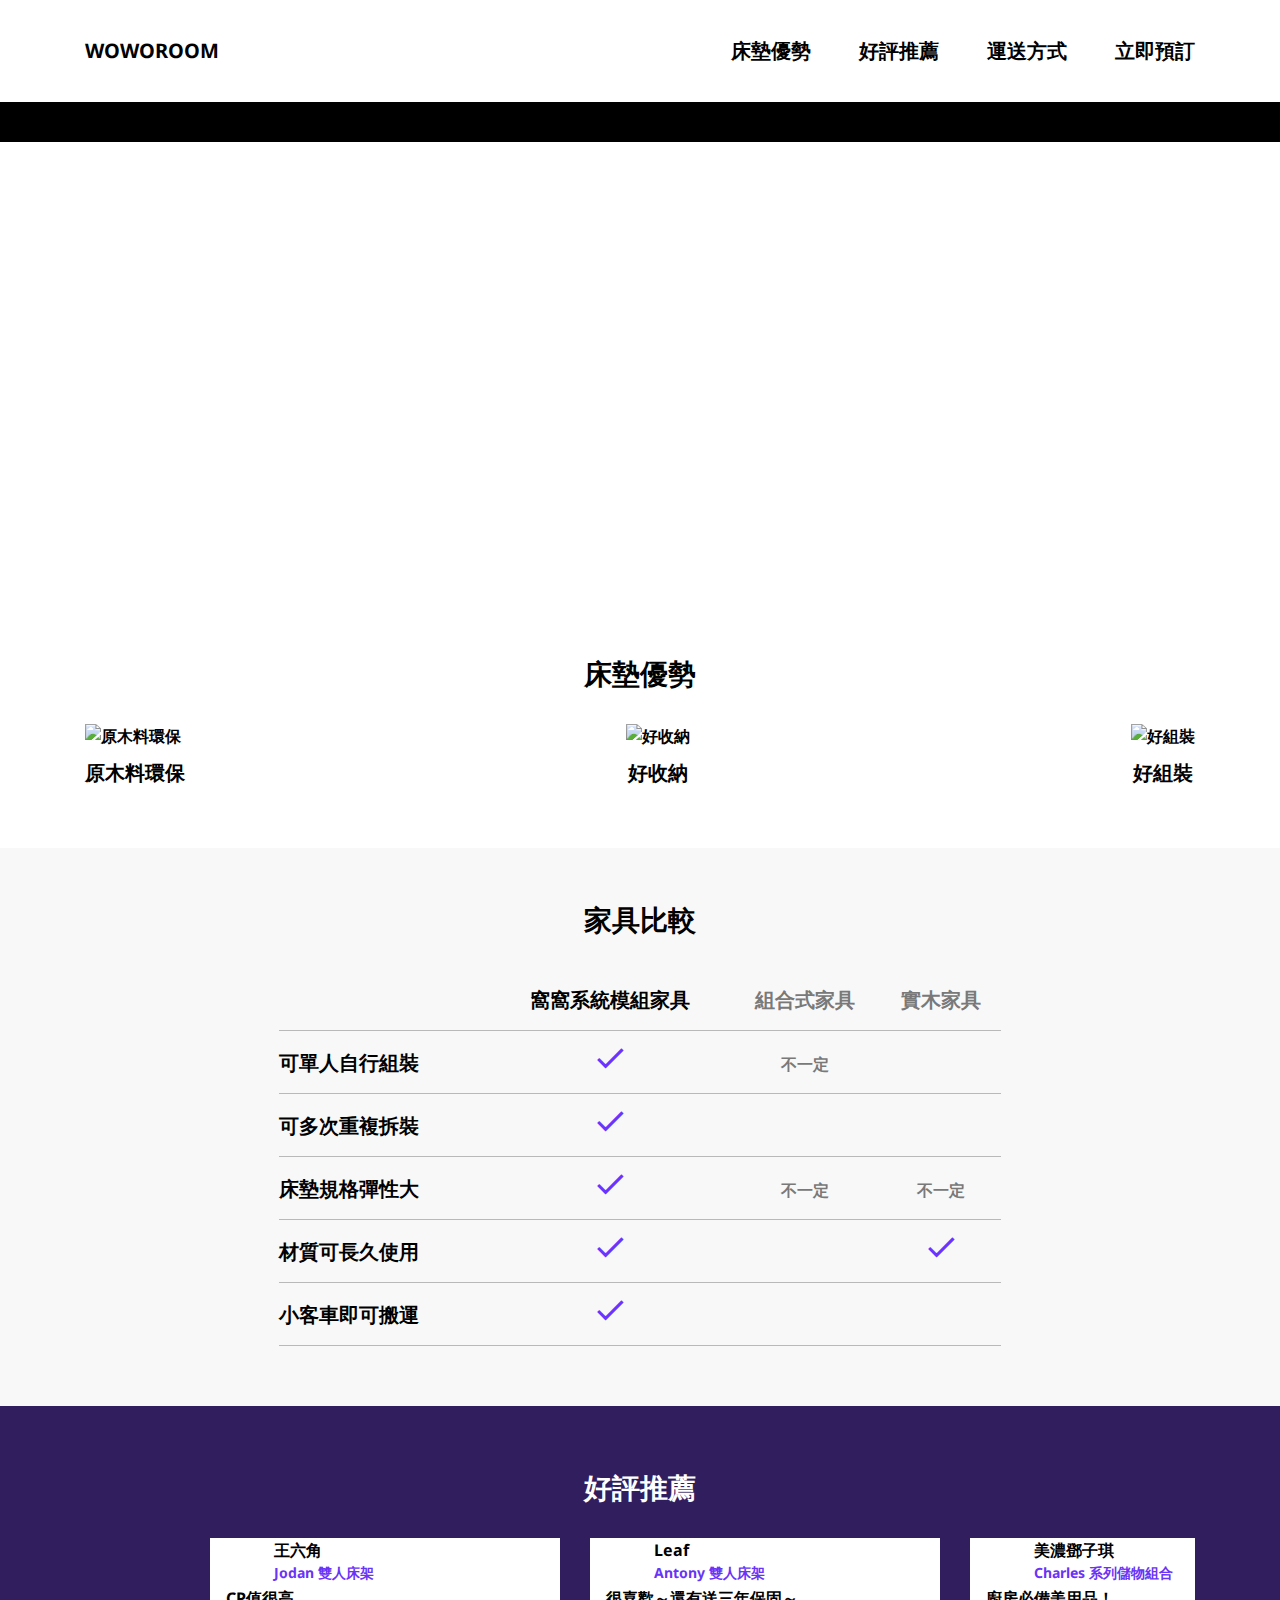
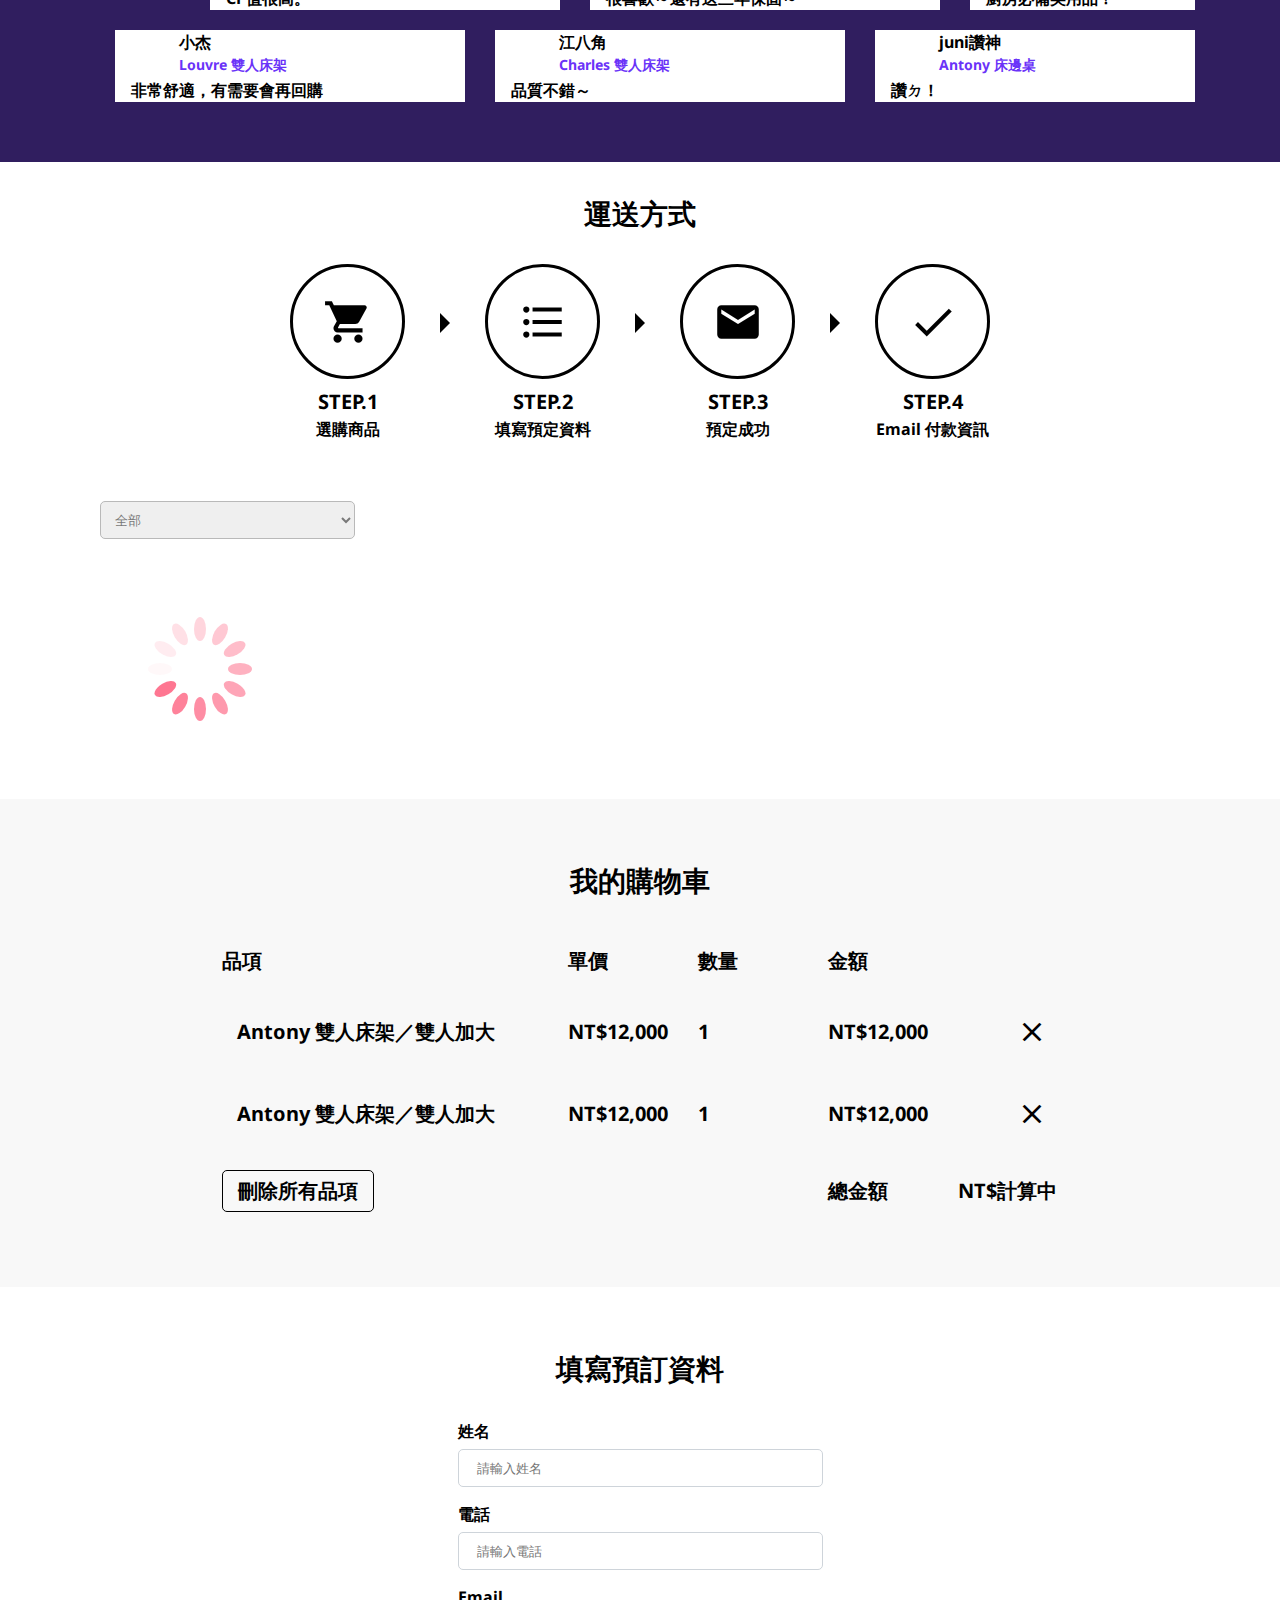
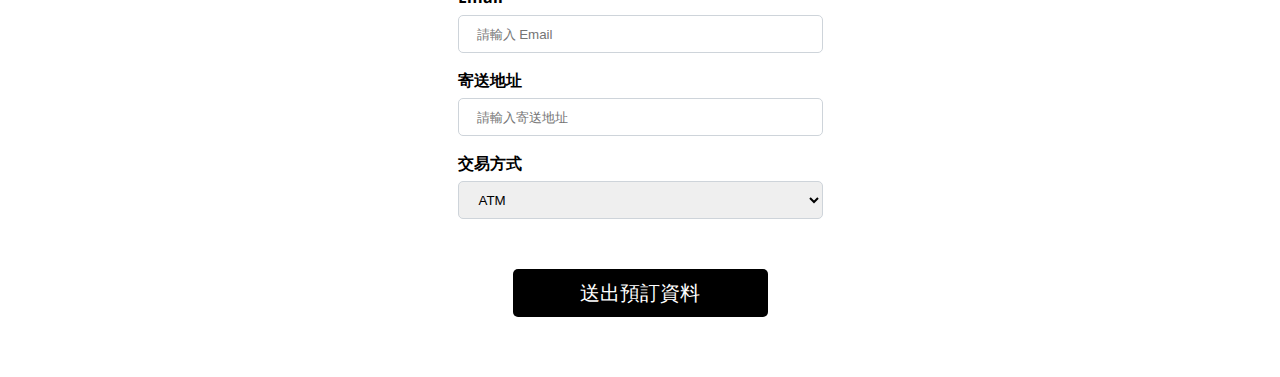
==== index.html @ a4117cd2 "first upload" ====
<!DOCTYPE html>
<html lang="en">
<head>
  <meta charset="UTF-8">
  <meta http-equiv="X-UA-Compatible" content="IE=edge">
  <meta name="viewport" content="width=device-width, initial-scale=1.0">
  <title>Document</title>
  <link rel="preconnect" href="https://fonts.gstatic.com">
  <link href="https://fonts.googleapis.com/css2?family=Noto+Sans&display=swap" rel="stylesheet">
  <link rel="stylesheet" href="https://fonts.googleapis.com/icon?family=Material+Icons">
  <link rel="stylesheet" href="css/all.css">
</head>
<body>
  <nav class="topBar">
    <div class="wrap">
      <h1><a href="#" class="logo">WOWOROOM</a></h1>
      <span class="material-icons menuToggle">
        menu
      </span>
      <ul class="topBar-menu">
        <li><a href="#bedAdvantage">床墊優勢</a></li>
        <li><a href="#recommendation">好評推薦</a></li>
        <li><a href="#transport">運送方式</a></li>
        <li><a href="#orderInfo">立即預訂</a></li>
      </ul>
    </div>
  </nav>
  <section class="wrap" id="bedAdvantage">
    <div class="banner">
      <h2 class="banner-text">窩窩家居<br>跟您一起品味生活</h2>
    </div>
    <h3 class="section-title">床墊優勢</h3>
    <ul class="bedAdvantage">
      <li>
        <img class="bedAdvantage-img" src="https://i.imgur.com/tR426y5.png" alt="原木料環保">
        <p class="bedAdvantage-text">原木料環保</p>
      </li>
      <li>
        <img class="bedAdvantage-img" src="https://i.imgur.com/Fd2MiBb.png" alt="好收納">
        <p class="bedAdvantage-text">好收納</p>
      </li>
      <li>
        <img class="bedAdvantage-img"
          src="https://github.com/hexschool/js-training/blob/main/%E7%AC%AC%E4%B9%9D%E9%80%B1%E4%B8%BB%E7%B7%9A%E4%BB%BB%E5%8B%99%E5%9C%96%E5%BA%AB/5n1uTFh.png?raw=true"
          alt="好組裝">
        <p class="bedAdvantage-text">好組裝</p>
      </li>
    </ul>
  </section>
  <section class="furniture-compare">
    <div class="wrap">
      <h3 class="section-title">家具比較</h3>
      <div class="overflowWrap">
        <table class="compare-table">
          <thead>
            <tr>
              <th></th>
              <th>窩窩系統模組家具</th>
              <th class="text-muted">組合式家具</th>
              <th class="text-muted">實木家具</th>
            </tr>
          </thead>
          <tr>
            <td>可單人自行組裝</td>
            <td><span class="material-icons">done</span></td>
            <td class="text-muted">不一定</td>
            <td></td>
          </tr>
          <tr>
            <td>可多次重複拆裝</td>
            <td><span class="material-icons">done</span></td>
            <td></td>
            <td></td>
          </tr>
          <tr>
            <td>床墊規格彈性大</td>
            <td><span class="material-icons">done</span></td>
            <td class="text-muted">不一定</td>
            <td class="text-muted">不一定</td>
          </tr>
          <tr>
            <td>材質可長久使用</td>
            <td><span class="material-icons">done</span></td>
            <td></td>
            <td><span class="material-icons">done</span></td>
          </tr>
          <tr>
            <td>小客車即可搬運</td>
            <td><span class="material-icons">done</span></td>
            <td></td>
            <td></td>
          </tr>
        </table>
      </div>
    </div>
  </section>
  <section class="recommendation" id="recommendation">
    <div class="wrap">
      <h3 class="section-title">好評推薦</h3>
      <div class="recommendation-wall">
        <ul class="gallery-top">
          <li class="recommendation-card">
            <img src="https://i.imgur.com/cXcOLhu.png" alt="">
            <div class="recommend-content">
              <div class="recommend-img">
                <img src="https://i.imgur.com/I9L7WOr.png" alt="">
                <div>
                  <p>王六角</p>
                  <p class="recommend-text">Jodan 雙人床架</p>
                </div>
              </div>
              <p>CP值很高。</p>
            </div>
          </li>
          <li class="recommendation-card">
            <img src="https://i.imgur.com/BefHmH2.png" alt="">
            <div class="recommend-content">
              <div class="recommend-img">
                <img src="https://i.imgur.com/CUFGfay.png" alt="">
                <div>
                  <p>Leaf</p>
                  <p class="recommend-text">Antony 雙人床架</p>
                </div>
              </div>
              <p>很喜歡～還有送三年保固～</p>
            </div>
          </li>
          <li class="recommendation-card">
            <img
              src="https://github.com/hexschool/js-training/blob/main/%E7%AC%AC%E4%B9%9D%E9%80%B1%E4%B8%BB%E7%B7%9A%E4%BB%BB%E5%8B%99%E5%9C%96%E5%BA%AB/3IATkJG.png?raw=true"
              alt="">
            <div class="recommend-content">
              <div class="recommend-img">
                <img src="https://i.imgur.com/8WwZsLS.png" alt="">
                <div>
                  <p>美濃鄧子琪</p>
                  <p class="recommend-text">Charles 系列儲物組合</p>
                </div>
              </div>
              <p>廚房必備美用品！</p>
            </div>
          </li>
          <li class="recommendation-card">
            <img src="https://i.imgur.com/HvT3zlU.png" alt="">
            <div class="recommend-content">
              <div class="recommend-img">
                <img src="https://i.imgur.com/NycuPVy.png" alt="">
                <div>
                  <p>isRaynotArray</p>
                  <p class="recommend-text">Antony 雙人床架</p>
                </div>
              </div>
              <p>物超所值!</p>
            </div>
          </li>
          <li class="recommendation-card">
            <img src="https://i.imgur.com/Ed7bxLr.png" alt="">
            <div class="recommend-content">
              <div class="recommend-img">
                <img src="https://i.imgur.com/zdFOQIv.png" alt="">
                <div>
                  <p>程鮭魚</p>
                  <p class="recommend-text">Louvre 雙人床架</p>
                </div>
              </div>
              <p>租屋用剛剛好</p>
            </div>
          </li>
        </ul>
        <ul class="gallery-bottom">
          <li class="recommendation-card">
            <img src="https://i.imgur.com/BefHmH2.png" alt="">
            <div class="recommend-content">
              <div class="recommend-img">
                <img src="https://i.imgur.com/W7fyzp2.png" alt="">
                <div>
                  <p>小杰</p>
                  <p class="recommend-text">Louvre 雙人床架</p>
                </div>
              </div>
              <p>非常舒適，有需要會再回購</p>
            </div>
          </li>
          <li class="recommendation-card">
            <img src="https://i.imgur.com/mjA01Tk.png" alt="">
            <div class="recommend-content">
              <div class="recommend-img">
                <img
                  src="https://github.com/hexschool/js-training/blob/main/%E7%AC%AC%E4%B9%9D%E9%80%B1%E4%B8%BB%E7%B7%9A%E4%BB%BB%E5%8B%99%E5%9C%96%E5%BA%AB/8O1cOnG.png?raw=true"
                  alt="">
                <div>
                  <p>江八角</p>
                  <p class="recommend-text">Charles 雙人床架</p>
                </div>
              </div>
              <p>品質不錯～</p>
            </div>
          </li>
          <li class="recommendation-card">
            <img src="https://i.imgur.com/npA3DgP.png" alt="">
            <div class="recommend-content">
              <div class="recommend-img">
                <img src="https://i.imgur.com/C0NDvSA.png" alt="">
                <div>
                  <p>juni讚神</p>
                  <p class="recommend-text">Antony 床邊桌</p>
                </div>
              </div>
              <p>讚ㄉ！</p>
            </div>
          </li>
          <li class="recommendation-card">
            <img src="https://i.imgur.com/Ed7bxLr.png" alt="">
            <div class="recommend-content">
              <div class="recommend-img">
                <img src="https://i.imgur.com/hUsTZDm.png" alt="">
                <div>
                  <p>久安說安安</p>
                  <p class="recommend-text">Antony 單人床架</p>
                </div>
              </div>
              <p>一個躺剛剛好。</p>
            </div>
          </li>
          <li class="recommendation-card">
            <img src="https://i.imgur.com/mjA01Tk.png" alt="">
            <div class="recommend-content">
              <div class="recommend-img">
                <img
                  src="https://github.com/hexschool/js-training/blob/main/%E7%AC%AC%E4%B9%9D%E9%80%B1%E4%B8%BB%E7%B7%9A%E4%BB%BB%E5%8B%99%E5%9C%96%E5%BA%AB/3ako6QX.png?raw=true"
                  alt="">
                <div>
                  <p>PeiQun</p>
                  <p class="recommend-text">Antony 雙人床架</p>
                </div>
              </div>
              <p>睡起來很舒適</p>
            </div>
          </li>
        </ul>
      </div>
    </div>
  </section>
  <section class="transport" id="transport">
    <h3 class="section-title">運送方式</h3>
    <ul class="transport-intro">
      <li class="transport-card">
        <div class="cardImg">
          <span class="material-icons">
            shopping_cart
          </span>
        </div>
        <h4>STEP.1</h4>
        <p>選購商品</p>
      </li>
      <li class="transport-card">
        <div class="cardImg">
          <span class="material-icons">
            format_list_bulleted
          </span>
        </div>
        <h4>STEP.2</h4>
        <p>填寫預定資料</p>
      </li>
      <li class="transport-card">
        <div class="cardImg">
          <span class="material-icons">
            local_post_office
          </span>
        </div>
        <h4>STEP.3</h4>
        <p>預定成功</p>
      </li>
      <li class="transport-card">
        <div class="cardImg">
          <span class="material-icons">
            done
          </span>
        </div>
        <h4>STEP.4</h4>
        <p>Email 付款資訊</p>
      </li>
    </ul>
  </section>
  <section class="wrap productDisplay">
    <select name="" class="productSelect">
      <option value="全部" selected>全部</option>
      <option value="床架">床架</option>
      <option value="收納">收納</option>
      <option value="窗簾">窗簾</option>
    </select>
    <ul class="productWrap">
      <li><svg xmlns="http://www.w3.org/2000/svg" xmlns:xlink="http://www.w3.org/1999/xlink"
        style="margin:auto;background:#fff;display:block;" width="200px" height="200px" viewBox="0 0 100 100"
        preserveAspectRatio="xMidYMid">
        <g transform="rotate(0 50 50)">
          <rect x="47" y="24" rx="3" ry="6" width="6" height="12" fill="#fe718d">
            <animate attributeName="opacity" values="1;0" keyTimes="0;1" dur="1s" begin="-0.9166666666666666s"
              repeatCount="indefinite"></animate>
          </rect>
        </g>
        <g transform="rotate(30 50 50)">
          <rect x="47" y="24" rx="3" ry="6" width="6" height="12" fill="#fe718d">
            <animate attributeName="opacity" values="1;0" keyTimes="0;1" dur="1s" begin="-0.8333333333333334s"
              repeatCount="indefinite"></animate>
          </rect>
        </g>
        <g transform="rotate(60 50 50)">
          <rect x="47" y="24" rx="3" ry="6" width="6" height="12" fill="#fe718d">
            <animate attributeName="opacity" values="1;0" keyTimes="0;1" dur="1s" begin="-0.75s" repeatCount="indefinite">
            </animate>
          </rect>
        </g>
        <g transform="rotate(90 50 50)">
          <rect x="47" y="24" rx="3" ry="6" width="6" height="12" fill="#fe718d">
            <animate attributeName="opacity" values="1;0" keyTimes="0;1" dur="1s" begin="-0.6666666666666666s"
              repeatCount="indefinite"></animate>
          </rect>
        </g>
        <g transform="rotate(120 50 50)">
          <rect x="47" y="24" rx="3" ry="6" width="6" height="12" fill="#fe718d">
            <animate attributeName="opacity" values="1;0" keyTimes="0;1" dur="1s" begin="-0.5833333333333334s"
              repeatCount="indefinite"></animate>
          </rect>
        </g>
        <g transform="rotate(150 50 50)">
          <rect x="47" y="24" rx="3" ry="6" width="6" height="12" fill="#fe718d">
            <animate attributeName="opacity" values="1;0" keyTimes="0;1" dur="1s" begin="-0.5s" repeatCount="indefinite">
            </animate>
          </rect>
        </g>
        <g transform="rotate(180 50 50)">
          <rect x="47" y="24" rx="3" ry="6" width="6" height="12" fill="#fe718d">
            <animate attributeName="opacity" values="1;0" keyTimes="0;1" dur="1s" begin="-0.4166666666666667s"
              repeatCount="indefinite"></animate>
          </rect>
        </g>
        <g transform="rotate(210 50 50)">
          <rect x="47" y="24" rx="3" ry="6" width="6" height="12" fill="#fe718d">
            <animate attributeName="opacity" values="1;0" keyTimes="0;1" dur="1s" begin="-0.3333333333333333s"
              repeatCount="indefinite"></animate>
          </rect>
        </g>
        <g transform="rotate(240 50 50)">
          <rect x="47" y="24" rx="3" ry="6" width="6" height="12" fill="#fe718d">
            <animate attributeName="opacity" values="1;0" keyTimes="0;1" dur="1s" begin="-0.25s" repeatCount="indefinite">
            </animate>
          </rect>
        </g>
        <g transform="rotate(270 50 50)">
          <rect x="47" y="24" rx="3" ry="6" width="6" height="12" fill="#fe718d">
            <animate attributeName="opacity" values="1;0" keyTimes="0;1" dur="1s" begin="-0.16666666666666666s"
              repeatCount="indefinite"></animate>
          </rect>
        </g>
        <g transform="rotate(300 50 50)">
          <rect x="47" y="24" rx="3" ry="6" width="6" height="12" fill="#fe718d">
            <animate attributeName="opacity" values="1;0" keyTimes="0;1" dur="1s" begin="-0.08333333333333333s"
              repeatCount="indefinite"></animate>
          </rect>
        </g>
        <g transform="rotate(330 50 50)">
          <rect x="47" y="24" rx="3" ry="6" width="6" height="12" fill="#fe718d">
            <animate attributeName="opacity" values="1;0" keyTimes="0;1" dur="1s" begin="0s" repeatCount="indefinite">
            </animate>
          </rect>
        </g>
      </svg></li>
    </ul>
  </section>
  <section class="shoppingCart">
    <h3 class="section-title">我的購物車</h3>
    <div class="overflowWrap">
      <table class="shoppingCart-table">
        <thead>
          <tr>
            <th width="40%">品項</th>
            <th width="15%">單價</th>
            <th width="15%">數量</th>
            <th width="15%">金額</th>
            <th width="15%"></th>
          </tr>
        </thead>
        <tbody class="shoppingCart-tableList">
          <tr>
            <td>
              <div class="cardItem-title">
                <img src="https://i.imgur.com/HvT3zlU.png" alt="">
                <p>Antony 雙人床架／雙人加大</p>
              </div>
            </td>
            <td>NT$12,000</td>
            <td>1</td>
            <td>NT$12,000</td>
            <td class="discardBtn">
              <a href="#" class="material-icons">
                clear
              </a>
            </td>
          </tr>
          <tr>
            <td>
              <div class="cardItem-title">
                <img src="https://i.imgur.com/HvT3zlU.png" alt="">
                <p>Antony 雙人床架／雙人加大</p>
              </div>
            </td>
            <td>NT$12,000</td>
            <td>1</td>
            <td>NT$12,000</td>
            <td class="discardBtn">
              <a href="#" class="material-icons">
                clear
              </a>
            </td>
          </tr>
        </tbody>
        <tfoot>
          <tr>
            <td>
              <a href="#" class="discardAllBtn">刪除所有品項</a>
            </td>
            <td></td>
            <td></td>
            <td>
              <p>總金額</p>
            </td>
            <td>NT$<span class="js-total">計算中</span></td>
          </tr>
        </tfoot>
       
      </table>
    </div>
  </section>
  <section class="orderInfo wrap" id="orderInfo">
    <h3 class="section-title">填寫預訂資料</h3>
    <form action="" class="orderInfo-form">
      <div class="orderInfo-formGroup">
        <label for="customerName" class="orderInfo-label">姓名</label>
        <div class="orderInfo-inputWrap">
          <input type="text" class="orderInfo-input" id="customerName" placeholder="請輸入姓名" name="姓名">
          <p class="orderInfo-message" style="display:none" data-message="姓名">必填</p>
        </div>
      </div>
      <div class="orderInfo-formGroup">
        <label for="customerPhone" class="orderInfo-label">電話</label>
        <div class="orderInfo-inputWrap">
          <input type="tel" class="orderInfo-input" id="customerPhone" placeholder="請輸入電話" name="電話">
          <p class="orderInfo-message" style="display:none"  data-message="電話">必填</p>
        </div>
      </div>
      <div class="orderInfo-formGroup">
        <label for="customerEmail" class="orderInfo-label">Email</label>
        <div class="orderInfo-inputWrap">
          <input type="email" class="orderInfo-input" id="customerEmail" placeholder="請輸入 Email" name="Email">
          <p class="orderInfo-message"   data-message="Email"></p>
        </div>
      </div>
      <div class="orderInfo-formGroup">
        <label for="customerAddress" class="orderInfo-label">寄送地址</label>
        <div class="orderInfo-inputWrap">
          <input type="text" class="orderInfo-input" id="customerAddress" placeholder="請輸入寄送地址" name="寄送地址">
          <p class="orderInfo-message" style="display:none"  data-message="寄送地址">必填</p>
        </div>
      </div>
      <div class="orderInfo-formGroup">
        <label for="tradeWay" class="orderInfo-label">交易方式</label>
        <div class="orderInfo-inputWrap">
          <select id="tradeWay" class="orderInfo-input" name="交易方式">
            <option value="ATM" selected>ATM</option>
            <option value="信用卡">信用卡</option>
            <option value="超商付款">超商付款</option>
          </select>
        </div>
      </div>
      <input type="submit" value="送出預訂資料" class="orderInfo-btn">
    </form>
  </section>
  <script src="//cdnjs.cloudflare.com/ajax/libs/validate.js/0.13.1/validate.min.js"></script>
  <script src="https://cdn.jsdelivr.net/npm/axios/dist/axios.min.js"></script>
  <script src="js/index-animation.js"></script>
  <script src="js/config.js"></script>
  <script src="js/all.js"></script>
</body>
</html>
---- css/all.css ----
/* http://meyerweb.com/eric/tools/css/reset/ 
   v2.0 | 20110126
   License: none (public domain)
*/
html, body, div, span, applet, object, iframe,
h1, h2, h3, h4, h5, h6, p, blockquote, pre,
a, abbr, acronym, address, big, cite, code,
del, dfn, em, img, ins, kbd, q, s, samp,
small, strike, strong, sub, sup, tt, var,
b, u, i, center,
dl, dt, dd, ol, ul, li,
fieldset, form, label, legend,
table, caption, tbody, tfoot, thead, tr, th, td,
article, aside, canvas, details, embed,
figure, figcaption, footer, header, hgroup,
menu, nav, output, ruby, section, summary,
time, mark, audio, video {
  margin: 0;
  padding: 0;
  border: 0;
  font-size: 100%;
  font: inherit;
  vertical-align: baseline;
}

/* HTML5 display-role reset for older browsers */
article, aside, details, figcaption, figure,
footer, header, hgroup, menu, nav, section {
  display: block;
}

body {
  line-height: 1;
}

ol, ul {
  list-style: none;
}

blockquote, q {
  quotes: none;
}

blockquote:before, blockquote:after,
q:before, q:after {
  content: '';
  content: none;
}

table {
  border-collapse: collapse;
  border-spacing: 0;
}

*, *::after, *::before {
  -webkit-box-sizing: border-box;
          box-sizing: border-box;
  -webkit-transition: all .2s;
  transition: all .2s;
}

html, body {
  line-height: 1.5;
}

img {
  max-width: 100%;
  display: block;
}

body {
  font-family: 'Noto Sans', sans-serif;
  font-weight: bold;
}

.wrap {
  max-width: 1110px;
  margin: 0 auto;
}

.topBar {
  border-bottom: 40px solid #000000;
  margin-bottom: 30px;
}

.topBar .wrap {
  display: -webkit-box;
  display: -ms-flexbox;
  display: flex;
  position: relative;
  -webkit-box-pack: justify;
      -ms-flex-pack: justify;
          justify-content: space-between;
  -webkit-box-align: center;
      -ms-flex-align: center;
          align-items: center;
  -ms-flex-wrap: wrap;
      flex-wrap: wrap;
}

@media (max-width: 1110px) {
  .topBar .wrap {
    padding: 0 15px;
  }
}

.topBar a {
  display: block;
  text-decoration: none;
  color: #000000;
  font-size: 1.25rem;
}

.topBar a:hover {
  color: #6A33F8;
  -webkit-transform: scale(1.05);
          transform: scale(1.05);
}

.topBar-menu {
  display: -webkit-box;
  display: -ms-flexbox;
  display: flex;
  -ms-flex-wrap: wrap;
      flex-wrap: wrap;
  background-color: #FFFFFF;
}

.topBar-menu.openMenu {
  max-height: 300px;
}

.topBar-menu a {
  padding: 36px 24px;
  background-color: #FFFFFF;
}

.topBar-menu a:hover {
  -webkit-transform: scale(1);
          transform: scale(1);
}

.topBar-menu li:last-child a {
  padding-right: 0;
}

@media (max-width: 767px) {
  .topBar-menu {
    position: absolute;
    top: 61px;
    left: 0;
    right: 0;
    width: 100%;
    z-index: 10;
    max-height: 0;
    overflow: hidden;
    -webkit-transition: all .2s;
    transition: all .2s;
  }
  .topBar-menu li {
    width: 100%;
  }
  .topBar-menu a {
    text-align: center;
    padding: 15px;
    font-size: 1rem;
  }
  .topBar-menu a:hover {
    background-color: #6A33F8;
    color: #FFFFFF;
  }
  .topBar-menu li:last-child a {
    padding: 15px;
  }
}

.menuToggle {
  display: none;
  cursor: pointer;
}

.menuToggle:hover {
  color: #6A33FF;
}

@media (max-width: 767px) {
  .menuToggle {
    display: block;
    font-size: 2rem;
    padding: 15px;
  }
}

.logo {
  padding: 36px 0;
  font-size: 1.5rem;
}

@media (max-width: 767px) {
  .logo {
    padding: 15px;
  }
}

.banner {
  position: relative;
  background-image: url("https://github.com/hexschool/js-training/blob/main/%E7%AC%AC%E4%B9%9D%E9%80%B1%E4%B8%BB%E7%B7%9A%E4%BB%BB%E5%8B%99%E5%9C%96%E5%BA%AB/3ewLAKn.png?raw=true");
  background-position: center center;
  background-repeat: no-repeat;
  background-size: cover;
  min-height: 420px;
  margin-bottom: 60px;
}

.banner-text {
  position: absolute;
  color: #FFFFFF;
  font-size: 2rem;
  left: 50px;
  bottom: 50px;
  font-weight: normal;
}

.section-title {
  text-align: center;
  font-size: 1.75rem;
  margin-bottom: 30px;
}

.bedAdvantage {
  display: -webkit-box;
  display: -ms-flexbox;
  display: flex;
  -webkit-box-pack: justify;
      -ms-flex-pack: justify;
          justify-content: space-between;
  margin-bottom: 60px;
}

.bedAdvantage-img {
  max-height: 140px;
  -o-object-fit: cover;
     object-fit: cover;
  margin-bottom: 10px;
}

.bedAdvantage-text {
  text-align: center;
  font-size: 1.25rem;
}

.furniture-compare {
  background-color: #F8F8F8;
  padding: 50px 0 60px 0;
}

@media (max-width: 767px) {
  .furniture-compare {
    padding: 50px 15px 60px;
  }
}

@media (max-width: 767px) {
  .overflowWrap {
    overflow-x: scroll;
  }
}

.compare-table {
  width: 65%;
  margin: 0 auto;
}

.compare-table th, .compare-table td {
  text-align: center;
  padding: 15px 0;
}

.compare-table th {
  font-size: 1.25rem;
}

.compare-table tr {
  border-bottom: 1px solid #B9B9B9;
}

.compare-table tr td:first-child {
  text-align: left;
  font-size: 1.25rem;
}

.compare-table .material-icons {
  color: #6A33FF;
  -webkit-transform: scale(1.5);
          transform: scale(1.5);
}

@media (max-width: 767px) {
  .compare-table {
    width: 500px;
  }
  .compare-table th, .compare-table td {
    padding: 10px 0;
  }
  .compare-table th {
    font-size: 1rem;
  }
  .compare-table tr td:first-child {
    font-size: 1rem;
  }
}

.text-muted {
  color: #797979;
}

.recommendation {
  background-color: #301E5F;
  padding: 60px 0;
}

.recommendation h3 {
  color: #FFFFFF;
}

@media (max-width: 767px) {
  .recommendation {
    padding: 60px 15px;
  }
}

.recommendation-wall {
  overflow-x: scroll;
  -ms-overflow-style: none;
  /* IE and Edge */
  scrollbar-width: none;
  /* Firefox */
}

.recommendation-wall::-webkit-scrollbar {
  display: none;
}

.gallery-top, .gallery-bottom {
  display: -webkit-box;
  display: -ms-flexbox;
  display: flex;
}

.gallery-top {
  margin-left: 95px;
  margin-bottom: 20px;
}

.recommendation-card {
  display: -webkit-box;
  display: -ms-flexbox;
  display: flex;
  margin-left: 30px;
  min-width: 350px;
  background-color: #FFFFFF;
}

.recommendation-card img {
  user-select: none;
  -moz-user-select: none;
  -webkit-user-drag: none;
  -webkit-user-select: none;
  -ms-user-select: none;
}

.recommend-content {
  padding-left: 16px;
  display: -webkit-box;
  display: -ms-flexbox;
  display: flex;
  -webkit-box-orient: vertical;
  -webkit-box-direction: normal;
      -ms-flex-direction: column;
          flex-direction: column;
  -webkit-box-pack: center;
      -ms-flex-pack: center;
          justify-content: center;
}

.recommend-img {
  display: -webkit-box;
  display: -ms-flexbox;
  display: flex;
  -webkit-box-align: center;
      -ms-flex-align: center;
          align-items: center;
  margin-bottom: 3px;
}

.recommend-img img {
  width: 40px;
  border-radius: 50%;
  margin-right: 8px;
}

.recommend-text {
  font-size: 0.875rem;
  color: #6A33F8;
}

.transport {
  padding: 30px 0;
}

@media (max-width: 767px) {
  .transport li {
    margin-bottom: 20px;
  }
}

.transport-intro {
  display: -webkit-box;
  display: -ms-flexbox;
  display: flex;
  -webkit-box-align: center;
      -ms-flex-align: center;
          align-items: center;
  -webkit-box-pack: justify;
      -ms-flex-pack: justify;
          justify-content: space-between;
  max-width: 700px;
  margin: 0 auto;
}

@media (max-width: 767px) {
  .transport-intro {
    -webkit-box-orient: vertical;
    -webkit-box-direction: normal;
        -ms-flex-direction: column;
            flex-direction: column;
  }
}

.transport-intro li:nth-child(1), .transport-intro li:nth-child(2), .transport-intro li:nth-child(3) {
  position: relative;
}

.transport-intro li:nth-child(1)::after, .transport-intro li:nth-child(2)::after, .transport-intro li:nth-child(3)::after {
  content: "";
  position: absolute;
  top: 49px;
  right: -55px;
  border: 10px solid #000000;
  border-top: 10px solid transparent;
  border-right: 10px solid transparent;
  border-bottom: 10px solid transparent;
}

@media (max-width: 767px) {
  .transport-intro li:nth-child(1)::after, .transport-intro li:nth-child(2)::after, .transport-intro li:nth-child(3)::after {
    position: static;
    margin-top: 25px;
    border: 10px solid #000000;
    border-left: 10px solid transparent;
    border-right: 10px solid transparent;
    border-bottom: 10px solid transparent;
  }
}

.transport-card {
  display: -webkit-box;
  display: -ms-flexbox;
  display: flex;
  -webkit-box-pack: center;
      -ms-flex-pack: center;
          justify-content: center;
  -webkit-box-align: center;
      -ms-flex-align: center;
          align-items: center;
  -webkit-box-orient: vertical;
  -webkit-box-direction: normal;
      -ms-flex-direction: column;
          flex-direction: column;
}

.transport-card .cardImg {
  width: 115px;
  height: 115px;
  border: 3px solid #000000;
  border-radius: 50%;
  display: -webkit-box;
  display: -ms-flexbox;
  display: flex;
  -webkit-box-pack: center;
      -ms-flex-pack: center;
          justify-content: center;
  -webkit-box-align: center;
      -ms-flex-align: center;
          align-items: center;
  margin-bottom: 8px;
}

.transport-card .material-icons {
  font-size: 50px;
}

.transport-card h4 {
  font-size: 1.25rem;
  font-weight: bold;
}

@media (max-width: 767px) {
  .transport-card .cardImg {
    width: 150px;
    height: 150px;
  }
}

.productDisplay {
  padding: 30px 15px;
}

.productSelect {
  border: 1px solid #B9B9B9;
  color: #797979;
  min-height: 38px;
  min-width: 255px;
  border-radius: 5px;
  text-indent: 10px;
  margin-bottom: 30px;
}

.productWrap {
  display: -webkit-box;
  display: -ms-flexbox;
  display: flex;
  -ms-flex-wrap: wrap;
      flex-wrap: wrap;
}

.productCard {
  position: relative;
  margin-right: 2%;
  width: 23%;
  margin-bottom: 30px;
}

.productCard img {
  min-height: 300px;
  width: 100%;
  -o-object-fit: cover;
     object-fit: cover;
}

.productCard a {
  display: block;
  background-color: #000000;
  color: #ffffff;
  padding: 10px 0;
  text-align: center;
  border: none;
  margin-bottom: 8px;
  text-decoration: none;
}

.productCard a:hover {
  background-color: #301E5F;
}

.productCard a, .productCard h3 {
  font-size: 1.25rem;
}

@media (max-width: 900px) {
  .productCard {
    width: 48%;
  }
}

@media (max-width: 540px) {
  .productCard {
    width: 100%;
  }
}

.productType {
  position: absolute;
  top: 13px;
  right: -5px;
  background-color: #000000;
  color: #ffffff;
  padding: 8px 24px;
}

.originPrice {
  font-size: 1.25rem;
}

.nowPrice {
  font-size: 1.75rem;
}

.shoppingCart {
  background-color: #F8F8F8;
  padding: 60px 0;
}

.shoppingCart-table {
  margin: 0 auto;
  border-collapse: collapse;
  font-size: 1.25rem;
}

.shoppingCart-table th, .shoppingCart-table td {
  padding: 15px;
  vertical-align: middle;
}

.shoppingCart-table th {
  text-align: left;
}

.shoppingCart-table tr {
  border-bottom: 1px solid #B9B9B9;
}

.shoppingCart-table tr:first-child, .shoppingCart-table tr:last-child {
  border-bottom: 0;
}

@media (max-width: 767px) {
  .shoppingCart-table {
    width: 700px;
  }
}

.cardItem-title {
  display: -webkit-box;
  display: -ms-flexbox;
  display: flex;
  -webkit-box-align: center;
      -ms-flex-align: center;
          align-items: center;
}

.cardItem-title img {
  margin-right: 15px;
  max-width: 80px;
}

.discardBtn {
  text-align: right;
}

.discardBtn a {
  text-decoration: none;
  display: inline-block;
  padding: 10px;
  font-size: 2rem;
  color: #000000;
}

.discardBtn a:hover {
  color: #6A33F8;
  -webkit-transform: scale(1.3);
          transform: scale(1.3);
}

.discardAllBtn {
  display: inline-block;
  text-decoration: none;
  padding: 5px 15px;
  color: #000000;
  border: 1.3px solid #000000;
  border-radius: 5px;
  font-size: 1.25rem;
}

.discardAllBtn:hover {
  background-color: #000000;
  color: #FFFFFF;
}

.orderInfo {
  padding: 60px 0;
}

.orderInfo-form {
  padding: 0 15px;
}

.orderInfo-formGroup {
  max-width: 365px;
  margin: 0 auto 15px;
}

.orderInfo-label {
  display: block;
  margin-bottom: 6px;
}

.orderInfo-input {
  width: 100%;
  min-height: 38px;
  border: 1px solid #CED4DA;
  border-radius: 5px;
  text-indent: 1rem;
  margin-right: 10px;
}

.orderInfo-inputWrap {
  position: relative;
}

.orderInfo-message {
  position: absolute;
  white-space: nowrap;
  left: 103%;
  top: 50%;
  -webkit-transform: translateY(-50%);
          transform: translateY(-50%);
  color: #C72424;
}

@media (max-width: 767px) {
  .orderInfo-message {
    position: static;
    -webkit-transform: translateY(0);
            transform: translateY(0);
  }
}

.orderInfo-btn {
  display: block;
  min-width: 255px;
  min-height: 48px;
  background-color: #000000;
  color: #FFFFFF;
  border: 0;
  cursor: pointer;
  font-size: 1.25rem;
  margin: 50px auto 0;
  border-radius: 5px;
}

.orderInfo-btn:hover {
  background-color: #301E5F;
}

.orderPage-list {
  padding: 60px 10px;
  display: -webkit-box;
  display: -ms-flexbox;
  display: flex;
  -webkit-box-orient: vertical;
  -webkit-box-direction: normal;
      -ms-flex-direction: column;
          flex-direction: column;
}

.orderPage-list .discardAllBtn {
  -ms-flex-item-align: end;
      align-self: flex-end;
  margin-bottom: 12px;
}

.orderPage-table {
  border: 1px solid #000000;
  width: 100%;
}

.orderPage-table th, .orderPage-table td {
  padding: 10px;
  text-align: left;
  border: 1px solid #000000;
}

@media (max-width: 1110px) {
  .orderPage-table {
    width: 1100px;
  }
}

.delSingleOrder-Btn {
  display: block;
  background-color: #C44021;
  color: #fff;
  border: 0;
  padding: 5px 10px;
  cursor: pointer;
}

.delSingleOrder-Btn:hover {
  opacity: 0.8;
}

.orderStatus {
  position: relative;
}

.orderStatus a {
  position: absolute;
  padding: 10px;
  top: 0;
  bottom: 0;
  right: 0;
  left: 0;
  display: block;
  text-decoration: none;
  color: #FFFFFF;
}

.orderStatus-unDone {
  background-color: #747474;
}

.orderStatus-unDone:hover {
  background-color: #000000;
}

.orderStatus-done {
  background-color: #000000;
}

.orderStatus-done:hover {
  background-color: #747474;
}

.orderTableWrap {
  overflow-x: scroll;
  -ms-overflow-style: none;
  /* IE and Edge */
  scrollbar-width: none;
  /* Firefox */
}

.orderTableWrap::-webkit-scrollbar {
  display: none;
}
/*# sourceMappingURL=all.css.map */
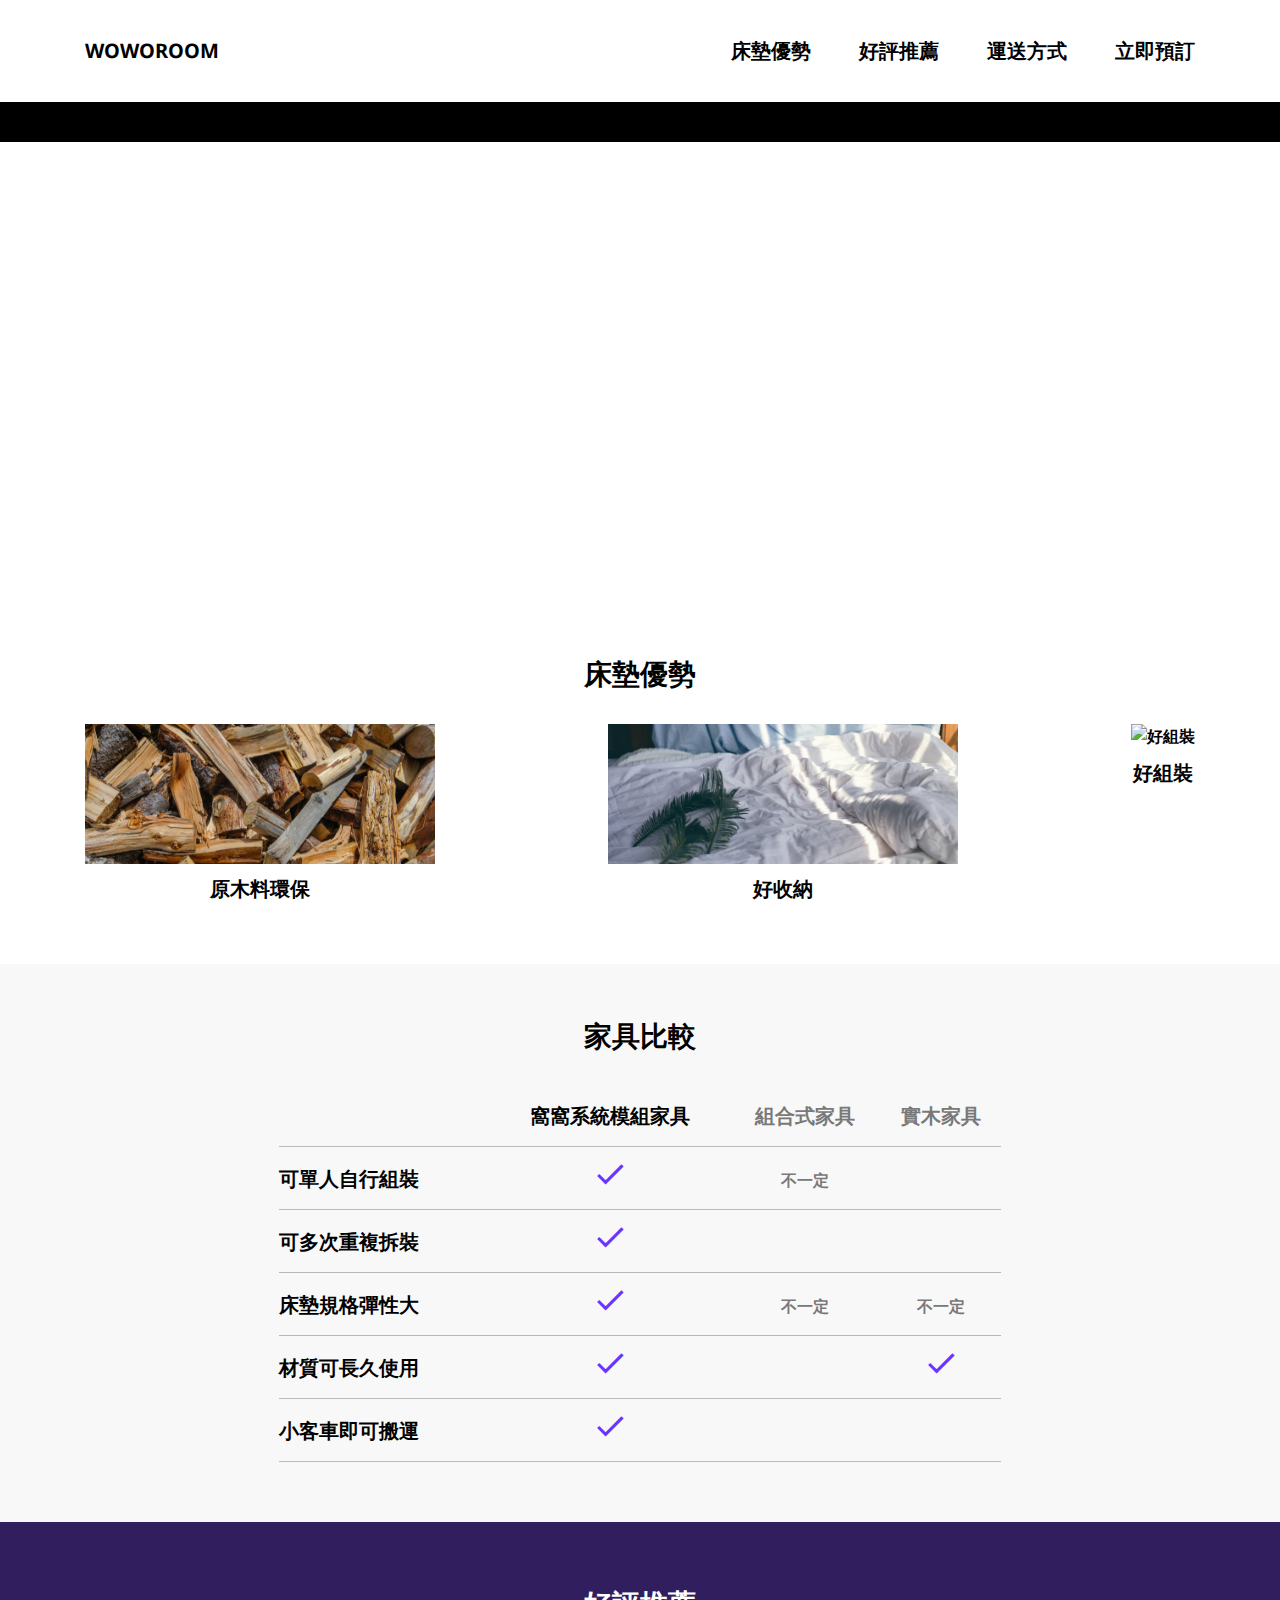
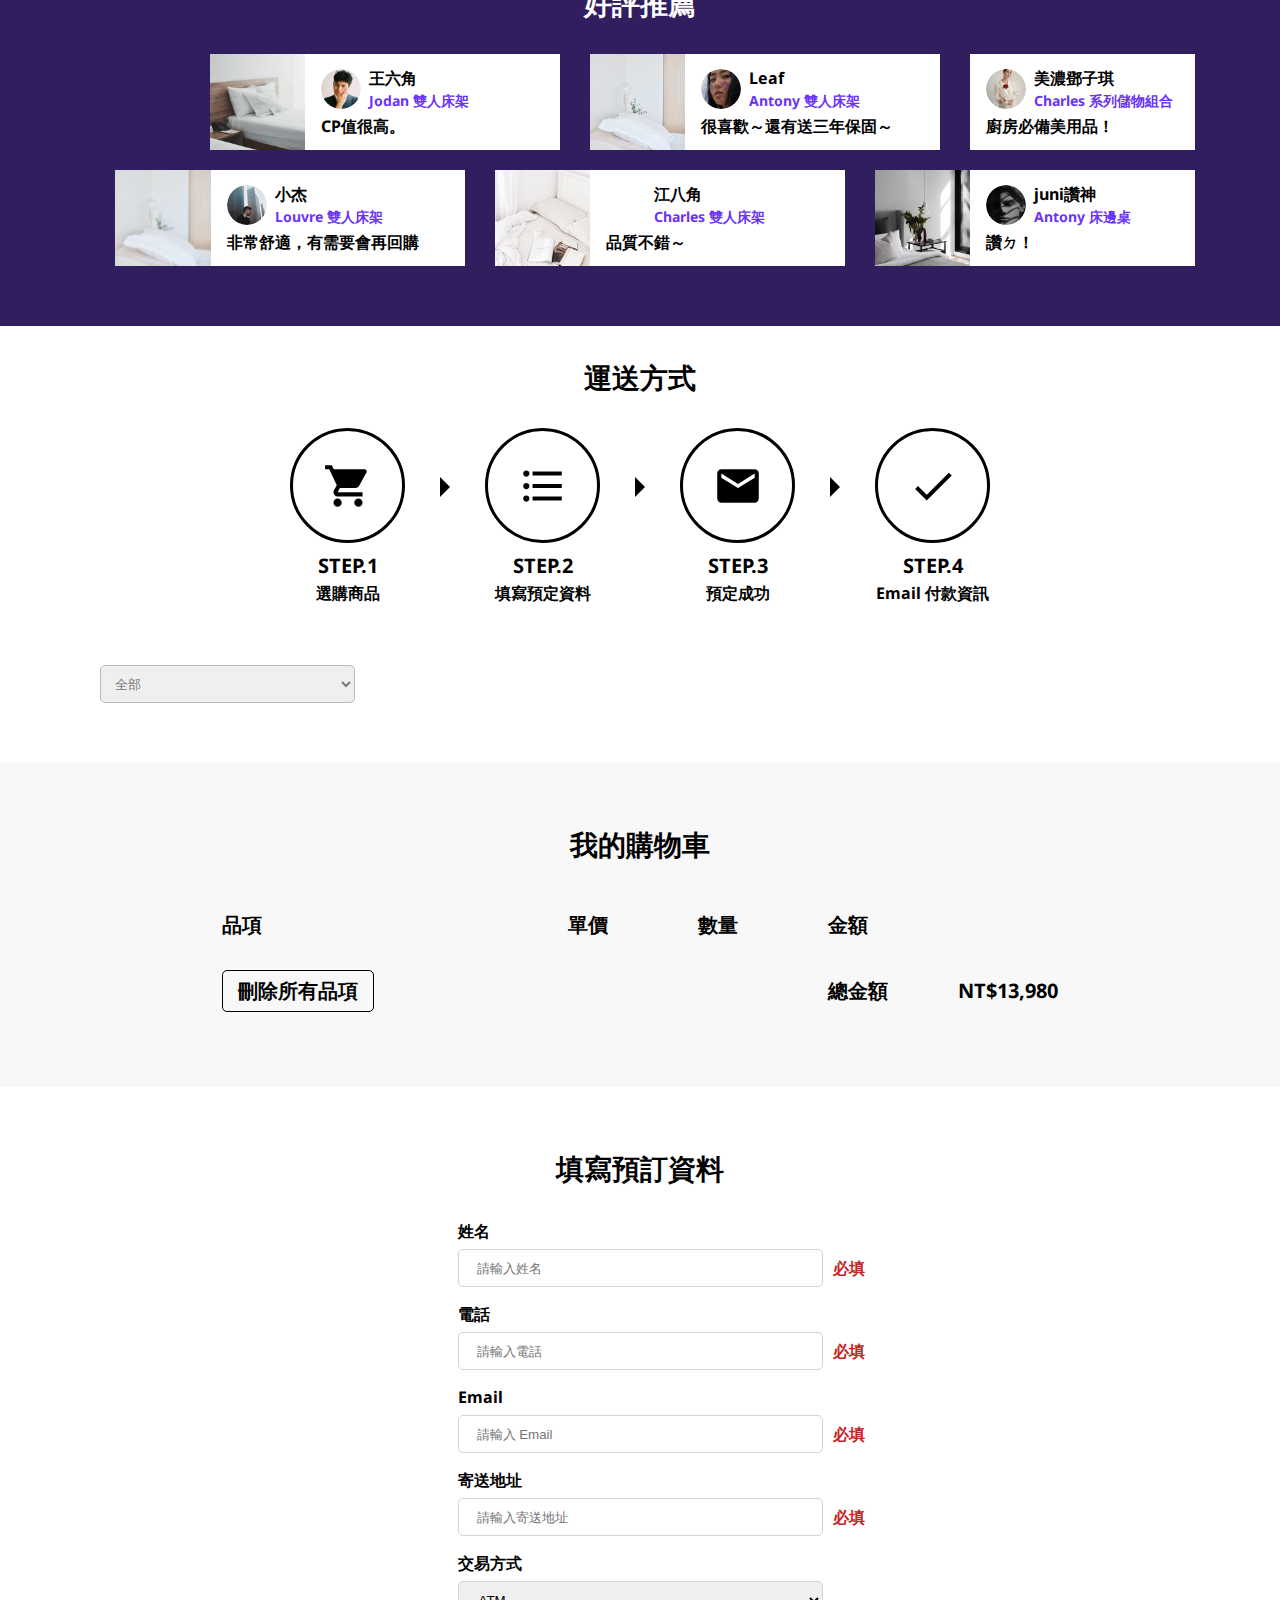
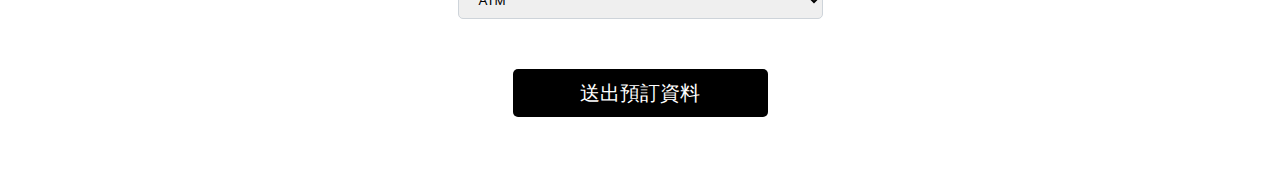
==== commit eb53f268: "encounter CORS, so replace all files" ====
--- a/index.html
+++ b/index.html
@@ -1,378 +1,312 @@
 <!DOCTYPE html>
 <html lang="en">
-<head>
-  <meta charset="UTF-8">
-  <meta http-equiv="X-UA-Compatible" content="IE=edge">
-  <meta name="viewport" content="width=device-width, initial-scale=1.0">
-  <title>Document</title>
-  <link rel="preconnect" href="https://fonts.gstatic.com">
-  <link href="https://fonts.googleapis.com/css2?family=Noto+Sans&display=swap" rel="stylesheet">
-  <link rel="stylesheet" href="https://fonts.googleapis.com/icon?family=Material+Icons">
-  <link rel="stylesheet" href="css/all.css">
-</head>
-<body>
-  <nav class="topBar">
-    <div class="wrap">
-      <h1><a href="#" class="logo">WOWOROOM</a></h1>
-      <span class="material-icons menuToggle">
-        menu
-      </span>
-      <ul class="topBar-menu">
-        <li><a href="#bedAdvantage">床墊優勢</a></li>
-        <li><a href="#recommendation">好評推薦</a></li>
-        <li><a href="#transport">運送方式</a></li>
-        <li><a href="#orderInfo">立即預訂</a></li>
-      </ul>
+  <head>
+    <meta charset="UTF-8" />
+    <meta http-equiv="X-UA-Compatible" content="IE=edge" />
+    <meta name="viewport" content="width=device-width, initial-scale=1.0" />
+    <link rel="preconnect" href="https://fonts.gstatic.com" />
+    <link
+      href="https://fonts.googleapis.com/css2?family=Noto+Sans&display=swap"
+      rel="stylesheet"
+    />
+    <link
+      rel="stylesheet"
+      href="https://fonts.googleapis.com/icon?family=Material+Icons"
+    />
+    <link rel="stylesheet" href="index.css" />
+    <title>Front</title>
+  </head>
+  <body>
+    <div class="loading none">
+      <div class="message">處理中，請稍後</div>
     </div>
-  </nav>
-  <section class="wrap" id="bedAdvantage">
-    <div class="banner">
-      <h2 class="banner-text">窩窩家居<br>跟您一起品味生活</h2>
-    </div>
-    <h3 class="section-title">床墊優勢</h3>
-    <ul class="bedAdvantage">
-      <li>
-        <img class="bedAdvantage-img" src="https://i.imgur.com/tR426y5.png" alt="原木料環保">
-        <p class="bedAdvantage-text">原木料環保</p>
-      </li>
-      <li>
-        <img class="bedAdvantage-img" src="https://i.imgur.com/Fd2MiBb.png" alt="好收納">
-        <p class="bedAdvantage-text">好收納</p>
-      </li>
-      <li>
-        <img class="bedAdvantage-img"
-          src="https://github.com/hexschool/js-training/blob/main/%E7%AC%AC%E4%B9%9D%E9%80%B1%E4%B8%BB%E7%B7%9A%E4%BB%BB%E5%8B%99%E5%9C%96%E5%BA%AB/5n1uTFh.png?raw=true"
-          alt="好組裝">
-        <p class="bedAdvantage-text">好組裝</p>
-      </li>
-    </ul>
-  </section>
-  <section class="furniture-compare">
-    <div class="wrap">
-      <h3 class="section-title">家具比較</h3>
-      <div class="overflowWrap">
-        <table class="compare-table">
-          <thead>
-            <tr>
-              <th></th>
-              <th>窩窩系統模組家具</th>
-              <th class="text-muted">組合式家具</th>
-              <th class="text-muted">實木家具</th>
-            </tr>
-          </thead>
-          <tr>
-            <td>可單人自行組裝</td>
-            <td><span class="material-icons">done</span></td>
-            <td class="text-muted">不一定</td>
-            <td></td>
-          </tr>
-          <tr>
-            <td>可多次重複拆裝</td>
-            <td><span class="material-icons">done</span></td>
-            <td></td>
-            <td></td>
-          </tr>
-          <tr>
-            <td>床墊規格彈性大</td>
-            <td><span class="material-icons">done</span></td>
-            <td class="text-muted">不一定</td>
-            <td class="text-muted">不一定</td>
-          </tr>
-          <tr>
-            <td>材質可長久使用</td>
-            <td><span class="material-icons">done</span></td>
-            <td></td>
-            <td><span class="material-icons">done</span></td>
-          </tr>
-          <tr>
-            <td>小客車即可搬運</td>
-            <td><span class="material-icons">done</span></td>
-            <td></td>
-            <td></td>
-          </tr>
-        </table>
-      </div>
-    </div>
-  </section>
-  <section class="recommendation" id="recommendation">
-    <div class="wrap">
-      <h3 class="section-title">好評推薦</h3>
-      <div class="recommendation-wall">
-        <ul class="gallery-top">
-          <li class="recommendation-card">
-            <img src="https://i.imgur.com/cXcOLhu.png" alt="">
-            <div class="recommend-content">
-              <div class="recommend-img">
-                <img src="https://i.imgur.com/I9L7WOr.png" alt="">
-                <div>
-                  <p>王六角</p>
-                  <p class="recommend-text">Jodan 雙人床架</p>
-                </div>
-              </div>
-              <p>CP值很高。</p>
-            </div>
-          </li>
-          <li class="recommendation-card">
-            <img src="https://i.imgur.com/BefHmH2.png" alt="">
-            <div class="recommend-content">
-              <div class="recommend-img">
-                <img src="https://i.imgur.com/CUFGfay.png" alt="">
-                <div>
-                  <p>Leaf</p>
-                  <p class="recommend-text">Antony 雙人床架</p>
-                </div>
-              </div>
-              <p>很喜歡～還有送三年保固～</p>
-            </div>
-          </li>
-          <li class="recommendation-card">
-            <img
-              src="https://github.com/hexschool/js-training/blob/main/%E7%AC%AC%E4%B9%9D%E9%80%B1%E4%B8%BB%E7%B7%9A%E4%BB%BB%E5%8B%99%E5%9C%96%E5%BA%AB/3IATkJG.png?raw=true"
-              alt="">
-            <div class="recommend-content">
-              <div class="recommend-img">
-                <img src="https://i.imgur.com/8WwZsLS.png" alt="">
-                <div>
-                  <p>美濃鄧子琪</p>
-                  <p class="recommend-text">Charles 系列儲物組合</p>
-                </div>
-              </div>
-              <p>廚房必備美用品！</p>
-            </div>
-          </li>
-          <li class="recommendation-card">
-            <img src="https://i.imgur.com/HvT3zlU.png" alt="">
-            <div class="recommend-content">
-              <div class="recommend-img">
-                <img src="https://i.imgur.com/NycuPVy.png" alt="">
-                <div>
-                  <p>isRaynotArray</p>
-                  <p class="recommend-text">Antony 雙人床架</p>
-                </div>
-              </div>
-              <p>物超所值!</p>
-            </div>
-          </li>
-          <li class="recommendation-card">
-            <img src="https://i.imgur.com/Ed7bxLr.png" alt="">
-            <div class="recommend-content">
-              <div class="recommend-img">
-                <img src="https://i.imgur.com/zdFOQIv.png" alt="">
-                <div>
-                  <p>程鮭魚</p>
-                  <p class="recommend-text">Louvre 雙人床架</p>
-                </div>
-              </div>
-              <p>租屋用剛剛好</p>
-            </div>
-          </li>
-        </ul>
-        <ul class="gallery-bottom">
-          <li class="recommendation-card">
-            <img src="https://i.imgur.com/BefHmH2.png" alt="">
-            <div class="recommend-content">
-              <div class="recommend-img">
-                <img src="https://i.imgur.com/W7fyzp2.png" alt="">
-                <div>
-                  <p>小杰</p>
-                  <p class="recommend-text">Louvre 雙人床架</p>
-                </div>
-              </div>
-              <p>非常舒適，有需要會再回購</p>
-            </div>
-          </li>
-          <li class="recommendation-card">
-            <img src="https://i.imgur.com/mjA01Tk.png" alt="">
-            <div class="recommend-content">
-              <div class="recommend-img">
-                <img
-                  src="https://github.com/hexschool/js-training/blob/main/%E7%AC%AC%E4%B9%9D%E9%80%B1%E4%B8%BB%E7%B7%9A%E4%BB%BB%E5%8B%99%E5%9C%96%E5%BA%AB/8O1cOnG.png?raw=true"
-                  alt="">
-                <div>
-                  <p>江八角</p>
-                  <p class="recommend-text">Charles 雙人床架</p>
-                </div>
-              </div>
-              <p>品質不錯～</p>
-            </div>
-          </li>
-          <li class="recommendation-card">
-            <img src="https://i.imgur.com/npA3DgP.png" alt="">
-            <div class="recommend-content">
-              <div class="recommend-img">
-                <img src="https://i.imgur.com/C0NDvSA.png" alt="">
-                <div>
-                  <p>juni讚神</p>
-                  <p class="recommend-text">Antony 床邊桌</p>
-                </div>
-              </div>
-              <p>讚ㄉ！</p>
-            </div>
-          </li>
-          <li class="recommendation-card">
-            <img src="https://i.imgur.com/Ed7bxLr.png" alt="">
-            <div class="recommend-content">
-              <div class="recommend-img">
-                <img src="https://i.imgur.com/hUsTZDm.png" alt="">
-                <div>
-                  <p>久安說安安</p>
-                  <p class="recommend-text">Antony 單人床架</p>
-                </div>
-              </div>
-              <p>一個躺剛剛好。</p>
-            </div>
-          </li>
-          <li class="recommendation-card">
-            <img src="https://i.imgur.com/mjA01Tk.png" alt="">
-            <div class="recommend-content">
-              <div class="recommend-img">
-                <img
-                  src="https://github.com/hexschool/js-training/blob/main/%E7%AC%AC%E4%B9%9D%E9%80%B1%E4%B8%BB%E7%B7%9A%E4%BB%BB%E5%8B%99%E5%9C%96%E5%BA%AB/3ako6QX.png?raw=true"
-                  alt="">
-                <div>
-                  <p>PeiQun</p>
-                  <p class="recommend-text">Antony 雙人床架</p>
-                </div>
-              </div>
-              <p>睡起來很舒適</p>
-            </div>
-          </li>
+    <nav class="topBar">
+      <div class="wrap">
+        <h1><a href="manage.html" class="logo">WOWOROOM</a></h1>
+        <span class="material-icons menuToggle"> menu </span>
+        <ul class="topBar-menu">
+          <li><a href="#bedAdvantage">床墊優勢</a></li>
+          <li><a href="#recommendation">好評推薦</a></li>
+          <li><a href="#transport">運送方式</a></li>
+          <li><a href="#orderInfo">立即預訂</a></li>
         </ul>
       </div>
-    </div>
-  </section>
-  <section class="transport" id="transport">
-    <h3 class="section-title">運送方式</h3>
-    <ul class="transport-intro">
-      <li class="transport-card">
-        <div class="cardImg">
-          <span class="material-icons">
-            shopping_cart
-          </span>
-        </div>
-        <h4>STEP.1</h4>
-        <p>選購商品</p>
-      </li>
-      <li class="transport-card">
-        <div class="cardImg">
-          <span class="material-icons">
-            format_list_bulleted
-          </span>
-        </div>
-        <h4>STEP.2</h4>
-        <p>填寫預定資料</p>
-      </li>
-      <li class="transport-card">
-        <div class="cardImg">
-          <span class="material-icons">
-            local_post_office
-          </span>
-        </div>
-        <h4>STEP.3</h4>
-        <p>預定成功</p>
-      </li>
-      <li class="transport-card">
-        <div class="cardImg">
-          <span class="material-icons">
-            done
-          </span>
-        </div>
-        <h4>STEP.4</h4>
-        <p>Email 付款資訊</p>
-      </li>
-    </ul>
-  </section>
-  <section class="wrap productDisplay">
-    <select name="" class="productSelect">
-      <option value="全部" selected>全部</option>
-      <option value="床架">床架</option>
-      <option value="收納">收納</option>
-      <option value="窗簾">窗簾</option>
-    </select>
-    <ul class="productWrap">
-      <li><svg xmlns="http://www.w3.org/2000/svg" xmlns:xlink="http://www.w3.org/1999/xlink"
-        style="margin:auto;background:#fff;display:block;" width="200px" height="200px" viewBox="0 0 100 100"
-        preserveAspectRatio="xMidYMid">
-        <g transform="rotate(0 50 50)">
-          <rect x="47" y="24" rx="3" ry="6" width="6" height="12" fill="#fe718d">
-            <animate attributeName="opacity" values="1;0" keyTimes="0;1" dur="1s" begin="-0.9166666666666666s"
-              repeatCount="indefinite"></animate>
-          </rect>
-        </g>
-        <g transform="rotate(30 50 50)">
-          <rect x="47" y="24" rx="3" ry="6" width="6" height="12" fill="#fe718d">
-            <animate attributeName="opacity" values="1;0" keyTimes="0;1" dur="1s" begin="-0.8333333333333334s"
-              repeatCount="indefinite"></animate>
-          </rect>
-        </g>
-        <g transform="rotate(60 50 50)">
-          <rect x="47" y="24" rx="3" ry="6" width="6" height="12" fill="#fe718d">
-            <animate attributeName="opacity" values="1;0" keyTimes="0;1" dur="1s" begin="-0.75s" repeatCount="indefinite">
-            </animate>
-          </rect>
-        </g>
-        <g transform="rotate(90 50 50)">
-          <rect x="47" y="24" rx="3" ry="6" width="6" height="12" fill="#fe718d">
-            <animate attributeName="opacity" values="1;0" keyTimes="0;1" dur="1s" begin="-0.6666666666666666s"
-              repeatCount="indefinite"></animate>
-          </rect>
-        </g>
-        <g transform="rotate(120 50 50)">
-          <rect x="47" y="24" rx="3" ry="6" width="6" height="12" fill="#fe718d">
-            <animate attributeName="opacity" values="1;0" keyTimes="0;1" dur="1s" begin="-0.5833333333333334s"
-              repeatCount="indefinite"></animate>
-          </rect>
-        </g>
-        <g transform="rotate(150 50 50)">
-          <rect x="47" y="24" rx="3" ry="6" width="6" height="12" fill="#fe718d">
-            <animate attributeName="opacity" values="1;0" keyTimes="0;1" dur="1s" begin="-0.5s" repeatCount="indefinite">
-            </animate>
-          </rect>
-        </g>
-        <g transform="rotate(180 50 50)">
-          <rect x="47" y="24" rx="3" ry="6" width="6" height="12" fill="#fe718d">
-            <animate attributeName="opacity" values="1;0" keyTimes="0;1" dur="1s" begin="-0.4166666666666667s"
-              repeatCount="indefinite"></animate>
-          </rect>
-        </g>
-        <g transform="rotate(210 50 50)">
-          <rect x="47" y="24" rx="3" ry="6" width="6" height="12" fill="#fe718d">
-            <animate attributeName="opacity" values="1;0" keyTimes="0;1" dur="1s" begin="-0.3333333333333333s"
-              repeatCount="indefinite"></animate>
-          </rect>
-        </g>
-        <g transform="rotate(240 50 50)">
-          <rect x="47" y="24" rx="3" ry="6" width="6" height="12" fill="#fe718d">
-            <animate attributeName="opacity" values="1;0" keyTimes="0;1" dur="1s" begin="-0.25s" repeatCount="indefinite">
-            </animate>
-          </rect>
-        </g>
-        <g transform="rotate(270 50 50)">
-          <rect x="47" y="24" rx="3" ry="6" width="6" height="12" fill="#fe718d">
-            <animate attributeName="opacity" values="1;0" keyTimes="0;1" dur="1s" begin="-0.16666666666666666s"
-              repeatCount="indefinite"></animate>
-          </rect>
-        </g>
-        <g transform="rotate(300 50 50)">
-          <rect x="47" y="24" rx="3" ry="6" width="6" height="12" fill="#fe718d">
-            <animate attributeName="opacity" values="1;0" keyTimes="0;1" dur="1s" begin="-0.08333333333333333s"
-              repeatCount="indefinite"></animate>
-          </rect>
-        </g>
-        <g transform="rotate(330 50 50)">
-          <rect x="47" y="24" rx="3" ry="6" width="6" height="12" fill="#fe718d">
-            <animate attributeName="opacity" values="1;0" keyTimes="0;1" dur="1s" begin="0s" repeatCount="indefinite">
-            </animate>
-          </rect>
-        </g>
-      </svg></li>
-    </ul>
-  </section>
-  <section class="shoppingCart">
-    <h3 class="section-title">我的購物車</h3>
-    <div class="overflowWrap">
-      <table class="shoppingCart-table">
-        <thead>
+    </nav>
+    <section class="wrap" id="bedAdvantage">
+      <div class="banner">
+        <h2 class="banner-text">窩窩家居<br />跟您一起品味生活</h2>
+      </div>
+      <h3 class="section-title">床墊優勢</h3>
+      <ul class="bedAdvantage">
+        <li>
+          <img
+            class="bedAdvantage-img"
+            src="./image/tR426y5.png"
+            alt="原木料環保"
+          />
+          <p class="bedAdvantage-text">原木料環保</p>
+        </li>
+        <li>
+          <img
+            class="bedAdvantage-img"
+            src="./image/Fd2MiBb.png"
+            alt="好收納"
+          />
+          <p class="bedAdvantage-text">好收納</p>
+        </li>
+        <li>
+          <img
+            class="bedAdvantage-img"
+            src="https://github.com/hexschool/js-training/blob/main/%E7%AC%AC%E4%B9%9D%E9%80%B1%E4%B8%BB%E7%B7%9A%E4%BB%BB%E5%8B%99%E5%9C%96%E5%BA%AB/5n1uTFh.png?raw=true"
+            alt="好組裝"
+          />
+          <p class="bedAdvantage-text">好組裝</p>
+        </li>
+      </ul>
+    </section>
+    <section class="furniture-compare">
+      <div class="wrap">
+        <h3 class="section-title">家具比較</h3>
+        <div class="overflowWrap">
+          <table class="compare-table">
+            <thead>
+              <tr>
+                <th></th>
+                <th>窩窩系統模組家具</th>
+                <th class="text-muted">組合式家具</th>
+                <th class="text-muted">實木家具</th>
+              </tr>
+            </thead>
+            <tr>
+              <td>可單人自行組裝</td>
+              <td><span class="material-icons">done</span></td>
+              <td class="text-muted">不一定</td>
+              <td></td>
+            </tr>
+            <tr>
+              <td>可多次重複拆裝</td>
+              <td><span class="material-icons">done</span></td>
+              <td></td>
+              <td></td>
+            </tr>
+            <tr>
+              <td>床墊規格彈性大</td>
+              <td><span class="material-icons">done</span></td>
+              <td class="text-muted">不一定</td>
+              <td class="text-muted">不一定</td>
+            </tr>
+            <tr>
+              <td>材質可長久使用</td>
+              <td><span class="material-icons">done</span></td>
+              <td></td>
+              <td><span class="material-icons">done</span></td>
+            </tr>
+            <tr>
+              <td>小客車即可搬運</td>
+              <td><span class="material-icons">done</span></td>
+              <td></td>
+              <td></td>
+            </tr>
+          </table>
+        </div>
+      </div>
+    </section>
+    <section class="recommendation" id="recommendation">
+      <div class="wrap">
+        <h3 class="section-title">好評推薦</h3>
+        <div class="recommendation-wall">
+          <ul class="gallery-top">
+            <li class="recommendation-card">
+              <img src="./image/cXcOLhu.png" alt="" />
+              <div class="recommend-content">
+                <div class="recommend-img">
+                  <img src="./image/I9L7WOr.png" alt="" />
+                  <div>
+                    <p>王六角</p>
+                    <p class="recommend-text">Jodan 雙人床架</p>
+                  </div>
+                </div>
+                <p>CP值很高。</p>
+              </div>
+            </li>
+            <li class="recommendation-card">
+              <img src="./image/oJb4G1d.png" alt="" />
+              <div class="recommend-content">
+                <div class="recommend-img">
+                  <img src="./image/CUFGfay.png" alt="" />
+                  <div>
+                    <p>Leaf</p>
+                    <p class="recommend-text">Antony 雙人床架</p>
+                  </div>
+                </div>
+                <p>很喜歡～還有送三年保固～</p>
+              </div>
+            </li>
+            <li class="recommendation-card">
+              <img
+                src="https://github.com/hexschool/js-training/blob/main/%E7%AC%AC%E4%B9%9D%E9%80%B1%E4%B8%BB%E7%B7%9A%E4%BB%BB%E5%8B%99%E5%9C%96%E5%BA%AB/3IATkJG.png?raw=true"
+                alt=""
+              />
+              <div class="recommend-content">
+                <div class="recommend-img">
+                  <img src="./image/8WwZsLS.png" alt="" />
+                  <div>
+                    <p>美濃鄧子琪</p>
+                    <p class="recommend-text">Charles 系列儲物組合</p>
+                  </div>
+                </div>
+                <p>廚房必備美用品！</p>
+              </div>
+            </li>
+            <li class="recommendation-card">
+              <img src="./image/HvT3zlU.png" alt="" />
+              <div class="recommend-content">
+                <div class="recommend-img">
+                  <img src="./image/NycuPVy.png" alt="" />
+                  <div>
+                    <p>isRaynotArray</p>
+                    <p class="recommend-text">Antony 雙人床架</p>
+                  </div>
+                </div>
+                <p>物超所值!</p>
+              </div>
+            </li>
+            <li class="recommendation-card">
+              <img src="./image/Ed7bxLr.png" alt="" />
+              <div class="recommend-content">
+                <div class="recommend-img">
+                  <img src="./image/zdFOQIv.png" alt="" />
+                  <div>
+                    <p>程鮭魚</p>
+                    <p class="recommend-text">Louvre 雙人床架</p>
+                  </div>
+                </div>
+                <p>租屋用剛剛好</p>
+              </div>
+            </li>
+          </ul>
+          <ul class="gallery-bottom">
+            <li class="recommendation-card">
+              <img src="./image/BefHmH2.png" alt="" />
+              <div class="recommend-content">
+                <div class="recommend-img">
+                  <img src="./image/W7fyzp2.png" alt="" />
+                  <div>
+                    <p>小杰</p>
+                    <p class="recommend-text">Louvre 雙人床架</p>
+                  </div>
+                </div>
+                <p>非常舒適，有需要會再回購</p>
+              </div>
+            </li>
+            <li class="recommendation-card">
+              <img src="./image/mjA01Tk.png" alt="" />
+              <div class="recommend-content">
+                <div class="recommend-img">
+                  <img
+                    src="https://github.com/hexschool/js-training/blob/main/%E7%AC%AC%E4%B9%9D%E9%80%B1%E4%B8%BB%E7%B7%9A%E4%BB%BB%E5%8B%99%E5%9C%96%E5%BA%AB/8O1cOnG.png?raw=true"
+                    alt=""
+                  />
+                  <div>
+                    <p>江八角</p>
+                    <p class="recommend-text">Charles 雙人床架</p>
+                  </div>
+                </div>
+                <p>品質不錯～</p>
+              </div>
+            </li>
+            <li class="recommendation-card">
+              <img src="./image/npA3DgP.png" alt="" />
+              <div class="recommend-content">
+                <div class="recommend-img">
+                  <img src="./image/C0NDvSA.png" alt="" />
+                  <div>
+                    <p>juni讚神</p>
+                    <p class="recommend-text">Antony 床邊桌</p>
+                  </div>
+                </div>
+                <p>讚ㄉ！</p>
+              </div>
+            </li>
+            <li class="recommendation-card">
+              <img src="./image/Ed7bxLr.png" alt="" />
+              <div class="recommend-content">
+                <div class="recommend-img">
+                  <img src="./image/hUsTZDm.png" alt="" />
+                  <div>
+                    <p>久安說安安</p>
+                    <p class="recommend-text">Antony 單人床架</p>
+                  </div>
+                </div>
+                <p>一個躺剛剛好。</p>
+              </div>
+            </li>
+            <li class="recommendation-card">
+              <img src="./image/mjA01Tk.png" alt="" />
+              <div class="recommend-content">
+                <div class="recommend-img">
+                  <img
+                    src="https://github.com/hexschool/js-training/blob/main/%E7%AC%AC%E4%B9%9D%E9%80%B1%E4%B8%BB%E7%B7%9A%E4%BB%BB%E5%8B%99%E5%9C%96%E5%BA%AB/3ako6QX.png?raw=true"
+                    alt=""
+                  />
+                  <div>
+                    <p>PeiQun</p>
+                    <p class="recommend-text">Antony 雙人床架</p>
+                  </div>
+                </div>
+                <p>睡起來很舒適</p>
+              </div>
+            </li>
+          </ul>
+        </div>
+      </div>
+    </section>
+    <section class="transport" id="transport">
+      <h3 class="section-title">運送方式</h3>
+      <ul class="transport-intro">
+        <li class="transport-card">
+          <div class="cardImg">
+            <span class="material-icons"> shopping_cart </span>
+          </div>
+          <h4>STEP.1</h4>
+          <p>選購商品</p>
+        </li>
+        <li class="transport-card">
+          <div class="cardImg">
+            <span class="material-icons"> format_list_bulleted </span>
+          </div>
+          <h4>STEP.2</h4>
+          <p>填寫預定資料</p>
+        </li>
+        <li class="transport-card">
+          <div class="cardImg">
+            <span class="material-icons"> local_post_office </span>
+          </div>
+          <h4>STEP.3</h4>
+          <p>預定成功</p>
+        </li>
+        <li class="transport-card">
+          <div class="cardImg">
+            <span class="material-icons"> done </span>
+          </div>
+          <h4>STEP.4</h4>
+          <p>Email 付款資訊</p>
+        </li>
+      </ul>
+    </section>
+    <section class="wrap productDisplay">
+      <select name="" class="productSelect">
+        <option value="全部" selected>全部</option>
+        <option value="床架">床架</option>
+        <option value="收納">收納</option>
+        <option value="窗簾">窗簾</option>
+      </select>
+      <ul class="productWrap"></ul>
+    </section>
+    <section class="shoppingCart">
+      <h3 class="section-title">我的購物車</h3>
+      <div class="overflowWrap">
+        <table class="shoppingCart-table">
           <tr>
             <th width="40%">品項</th>
             <th width="15%">單價</th>
@@ -380,42 +314,6 @@
             <th width="15%">金額</th>
             <th width="15%"></th>
           </tr>
-        </thead>
-        <tbody class="shoppingCart-tableList">
-          <tr>
-            <td>
-              <div class="cardItem-title">
-                <img src="https://i.imgur.com/HvT3zlU.png" alt="">
-                <p>Antony 雙人床架／雙人加大</p>
-              </div>
-            </td>
-            <td>NT$12,000</td>
-            <td>1</td>
-            <td>NT$12,000</td>
-            <td class="discardBtn">
-              <a href="#" class="material-icons">
-                clear
-              </a>
-            </td>
-          </tr>
-          <tr>
-            <td>
-              <div class="cardItem-title">
-                <img src="https://i.imgur.com/HvT3zlU.png" alt="">
-                <p>Antony 雙人床架／雙人加大</p>
-              </div>
-            </td>
-            <td>NT$12,000</td>
-            <td>1</td>
-            <td>NT$12,000</td>
-            <td class="discardBtn">
-              <a href="#" class="material-icons">
-                clear
-              </a>
-            </td>
-          </tr>
-        </tbody>
-        <tfoot>
           <tr>
             <td>
               <a href="#" class="discardAllBtn">刪除所有品項</a>
@@ -425,61 +323,142 @@
             <td>
               <p>總金額</p>
             </td>
-            <td>NT$<span class="js-total">計算中</span></td>
+            <td>NT$13,980</td>
           </tr>
-        </tfoot>
-       
-      </table>
-    </div>
-  </section>
-  <section class="orderInfo wrap" id="orderInfo">
-    <h3 class="section-title">填寫預訂資料</h3>
-    <form action="" class="orderInfo-form">
-      <div class="orderInfo-formGroup">
-        <label for="customerName" class="orderInfo-label">姓名</label>
-        <div class="orderInfo-inputWrap">
-          <input type="text" class="orderInfo-input" id="customerName" placeholder="請輸入姓名" name="姓名">
-          <p class="orderInfo-message" style="display:none" data-message="姓名">必填</p>
-        </div>
+        </table>
       </div>
-      <div class="orderInfo-formGroup">
-        <label for="customerPhone" class="orderInfo-label">電話</label>
-        <div class="orderInfo-inputWrap">
-          <input type="tel" class="orderInfo-input" id="customerPhone" placeholder="請輸入電話" name="電話">
-          <p class="orderInfo-message" style="display:none"  data-message="電話">必填</p>
-        </div>
-      </div>
-      <div class="orderInfo-formGroup">
-        <label for="customerEmail" class="orderInfo-label">Email</label>
-        <div class="orderInfo-inputWrap">
-          <input type="email" class="orderInfo-input" id="customerEmail" placeholder="請輸入 Email" name="Email">
-          <p class="orderInfo-message"   data-message="Email"></p>
-        </div>
-      </div>
-      <div class="orderInfo-formGroup">
-        <label for="customerAddress" class="orderInfo-label">寄送地址</label>
-        <div class="orderInfo-inputWrap">
-          <input type="text" class="orderInfo-input" id="customerAddress" placeholder="請輸入寄送地址" name="寄送地址">
-          <p class="orderInfo-message" style="display:none"  data-message="寄送地址">必填</p>
-        </div>
-      </div>
-      <div class="orderInfo-formGroup">
-        <label for="tradeWay" class="orderInfo-label">交易方式</label>
-        <div class="orderInfo-inputWrap">
-          <select id="tradeWay" class="orderInfo-input" name="交易方式">
-            <option value="ATM" selected>ATM</option>
-            <option value="信用卡">信用卡</option>
-            <option value="超商付款">超商付款</option>
-          </select>
-        </div>
-      </div>
-      <input type="submit" value="送出預訂資料" class="orderInfo-btn">
-    </form>
-  </section>
-  <script src="//cdnjs.cloudflare.com/ajax/libs/validate.js/0.13.1/validate.min.js"></script>
-  <script src="https://cdn.jsdelivr.net/npm/axios/dist/axios.min.js"></script>
-  <script src="js/index-animation.js"></script>
-  <script src="js/config.js"></script>
-  <script src="js/all.js"></script>
-</body>
-</html>+    </section>
+    <section class="orderInfo wrap" id="orderInfo">
+      <h3 class="section-title">填寫預訂資料</h3>
+      <form action="" class="orderInfo-form">
+        <div class="orderInfo-formGroup">
+          <label for="customerName" class="orderInfo-label">姓名</label>
+          <div class="orderInfo-inputWrap">
+            <input
+              type="text"
+              class="orderInfo-input"
+              id="customerName"
+              placeholder="請輸入姓名"
+              name="姓名"
+            />
+            <p class="orderInfo-message" data-message="姓名">必填</p>
+          </div>
+        </div>
+        <div class="orderInfo-formGroup">
+          <label for="customerPhone" class="orderInfo-label">電話</label>
+          <div class="orderInfo-inputWrap">
+            <input
+              type="tel"
+              class="orderInfo-input"
+              id="customerPhone"
+              placeholder="請輸入電話"
+              name="電話"
+            />
+            <p class="orderInfo-message" data-message="電話">必填</p>
+          </div>
+        </div>
+        <div class="orderInfo-formGroup">
+          <label for="customerEmail" class="orderInfo-label">Email</label>
+          <div class="orderInfo-inputWrap">
+            <input
+              type="email"
+              class="orderInfo-input"
+              id="customerEmail"
+              placeholder="請輸入 Email"
+              name="Email"
+            />
+            <p class="orderInfo-message" data-message="Email">必填</p>
+          </div>
+        </div>
+        <div class="orderInfo-formGroup">
+          <label for="customerAddress" class="orderInfo-label">寄送地址</label>
+          <div class="orderInfo-inputWrap">
+            <input
+              type="text"
+              class="orderInfo-input"
+              id="customerAddress"
+              placeholder="請輸入寄送地址"
+              name="寄送地址"
+            />
+            <p class="orderInfo-message" data-message="寄送地址">必填</p>
+          </div>
+        </div>
+        <div class="orderInfo-formGroup">
+          <label for="tradeWay" class="orderInfo-label">交易方式</label>
+          <div class="orderInfo-inputWrap">
+            <select id="tradeWay" class="orderInfo-input" name="交易方式">
+              <option value="ATM" selected>ATM</option>
+              <option value="信用卡">信用卡</option>
+              <option value="超商付款">超商付款</option>
+            </select>
+          </div>
+        </div>
+        <input type="submit" value="送出預訂資料" class="orderInfo-btn" />
+      </form>
+    </section>
+
+    <script src="https://unpkg.com/axios/dist/axios.min.js"></script>
+    <!-- 預設 JS，請同學不要修改此處 -->
+    <script>
+      document.addEventListener("DOMContentLoaded", function () {
+        const ele = document.querySelector(".recommendation-wall");
+        ele.style.cursor = "grab";
+        let pos = { top: 0, left: 0, x: 0, y: 0 };
+        const mouseDownHandler = function (e) {
+          ele.style.cursor = "grabbing";
+          ele.style.userSelect = "none";
+
+          pos = {
+            left: ele.scrollLeft,
+            top: ele.scrollTop,
+            // Get the current mouse position
+            x: e.clientX,
+            y: e.clientY,
+          };
+
+          document.addEventListener("mousemove", mouseMoveHandler);
+          document.addEventListener("mouseup", mouseUpHandler);
+        };
+        const mouseMoveHandler = function (e) {
+          // How far the mouse has been moved
+          const dx = e.clientX - pos.x;
+          const dy = e.clientY - pos.y;
+
+          // Scroll the element
+          ele.scrollTop = pos.top - dy;
+          ele.scrollLeft = pos.left - dx;
+        };
+        const mouseUpHandler = function () {
+          ele.style.cursor = "grab";
+          ele.style.removeProperty("user-select");
+
+          document.removeEventListener("mousemove", mouseMoveHandler);
+          document.removeEventListener("mouseup", mouseUpHandler);
+        };
+        // Attach the handler
+        ele.addEventListener("mousedown", mouseDownHandler);
+      });
+      // menu 切換
+      let menuOpenBtn = document.querySelector(".menuToggle");
+      let linkBtn = document.querySelectorAll(".topBar-menu a");
+      let menu = document.querySelector(".topBar-menu");
+      menuOpenBtn.addEventListener("click", menuToggle);
+
+      linkBtn.forEach((item) => {
+        item.addEventListener("click", closeMenu);
+      });
+
+      function menuToggle() {
+        if (menu.classList.contains("openMenu")) {
+          menu.classList.remove("openMenu");
+        } else {
+          menu.classList.add("openMenu");
+        }
+      }
+      function closeMenu() {
+        menu.classList.remove("openMenu");
+      }
+    </script>
+    <script src="./js/index.js"></script>
+  </body>
+</html>
--- a/index.css
+++ b/index.css
@@ -0,0 +1,963 @@
+/* http://meyerweb.com/eric/tools/css/reset/ 
+   v2.0 | 20110126
+   License: none (public domain)
+*/
+html,
+body,
+div,
+span,
+applet,
+object,
+iframe,
+h1,
+h2,
+h3,
+h4,
+h5,
+h6,
+p,
+blockquote,
+pre,
+a,
+abbr,
+acronym,
+address,
+big,
+cite,
+code,
+del,
+dfn,
+em,
+img,
+ins,
+kbd,
+q,
+s,
+samp,
+small,
+strike,
+strong,
+sub,
+sup,
+tt,
+var,
+b,
+u,
+i,
+center,
+dl,
+dt,
+dd,
+ol,
+ul,
+li,
+fieldset,
+form,
+label,
+legend,
+table,
+caption,
+tbody,
+tfoot,
+thead,
+tr,
+th,
+td,
+article,
+aside,
+canvas,
+details,
+embed,
+figure,
+figcaption,
+footer,
+header,
+hgroup,
+menu,
+nav,
+output,
+ruby,
+section,
+summary,
+time,
+mark,
+audio,
+video {
+  margin: 0;
+  padding: 0;
+  border: 0;
+  font-size: 100%;
+  font: inherit;
+  vertical-align: baseline;
+}
+
+/* HTML5 display-role reset for older browsers */
+article,
+aside,
+details,
+figcaption,
+figure,
+footer,
+header,
+hgroup,
+menu,
+nav,
+section {
+  display: block;
+}
+
+body {
+  line-height: 1;
+}
+
+ol,
+ul {
+  list-style: none;
+}
+
+blockquote,
+q {
+  quotes: none;
+}
+
+blockquote:before,
+blockquote:after,
+q:before,
+q:after {
+  content: "";
+  content: none;
+}
+
+table {
+  border-collapse: collapse;
+  border-spacing: 0;
+}
+
+*,
+*::after,
+*::before {
+  -webkit-box-sizing: border-box;
+  box-sizing: border-box;
+  -webkit-transition: all 0.2s;
+  transition: all 0.2s;
+}
+
+html,
+body {
+  line-height: 1.5;
+}
+
+img {
+  max-width: 100%;
+  display: block;
+}
+
+body {
+  font-family: "Noto Sans", sans-serif;
+  font-weight: bold;
+}
+
+.wrap {
+  max-width: 1110px;
+  margin: 0 auto;
+}
+
+.topBar {
+  border-bottom: 40px solid #000000;
+  margin-bottom: 30px;
+}
+
+.topBar .wrap {
+  display: -webkit-box;
+  display: -ms-flexbox;
+  display: flex;
+  position: relative;
+  -webkit-box-pack: justify;
+  -ms-flex-pack: justify;
+  justify-content: space-between;
+  -webkit-box-align: center;
+  -ms-flex-align: center;
+  align-items: center;
+  -ms-flex-wrap: wrap;
+  flex-wrap: wrap;
+}
+
+@media (max-width: 1110px) {
+  .topBar .wrap {
+    padding: 0 15px;
+  }
+}
+
+.topBar a {
+  display: block;
+  text-decoration: none;
+  color: #000000;
+  font-size: 1.25rem;
+}
+
+.topBar a:hover {
+  color: #6a33f8;
+  -webkit-transform: scale(1.05);
+  transform: scale(1.05);
+}
+
+.topBar-menu {
+  display: -webkit-box;
+  display: -ms-flexbox;
+  display: flex;
+  -ms-flex-wrap: wrap;
+  flex-wrap: wrap;
+  background-color: #ffffff;
+}
+
+.topBar-menu.openMenu {
+  max-height: 300px;
+}
+
+.topBar-menu a {
+  padding: 36px 24px;
+  background-color: #ffffff;
+}
+
+.topBar-menu a:hover {
+  -webkit-transform: scale(1);
+  transform: scale(1);
+}
+
+.topBar-menu li:last-child a {
+  padding-right: 0;
+}
+
+@media (max-width: 767px) {
+  .topBar-menu {
+    position: absolute;
+    top: 61px;
+    left: 0;
+    right: 0;
+    width: 100%;
+    z-index: 10;
+    max-height: 0;
+    overflow: hidden;
+    -webkit-transition: all 0.2s;
+    transition: all 0.2s;
+  }
+  .topBar-menu li {
+    width: 100%;
+  }
+  .topBar-menu a {
+    text-align: center;
+    padding: 15px;
+    font-size: 1rem;
+  }
+  .topBar-menu a:hover {
+    background-color: #6a33f8;
+    color: #ffffff;
+  }
+  .topBar-menu li:last-child a {
+    padding: 15px;
+  }
+}
+
+.menuToggle {
+  display: none;
+  cursor: pointer;
+}
+
+.menuToggle:hover {
+  color: #6a33ff;
+}
+
+@media (max-width: 767px) {
+  .menuToggle {
+    display: block;
+    font-size: 2rem;
+    padding: 15px;
+  }
+}
+
+.logo {
+  padding: 36px 0;
+  font-size: 1.5rem;
+}
+
+@media (max-width: 767px) {
+  .logo {
+    padding: 15px;
+  }
+}
+
+.banner {
+  position: relative;
+  background-image: url("https://github.com/hexschool/js-training/blob/main/%E7%AC%AC%E4%B9%9D%E9%80%B1%E4%B8%BB%E7%B7%9A%E4%BB%BB%E5%8B%99%E5%9C%96%E5%BA%AB/3ewLAKn.png?raw=true");
+  background-position: center center;
+  background-repeat: no-repeat;
+  background-size: cover;
+  min-height: 420px;
+  margin-bottom: 60px;
+}
+
+.banner-text {
+  position: absolute;
+  color: #ffffff;
+  font-size: 2rem;
+  left: 50px;
+  bottom: 50px;
+  font-weight: normal;
+}
+
+.section-title {
+  text-align: center;
+  font-size: 1.75rem;
+  margin-bottom: 30px;
+}
+
+.bedAdvantage {
+  display: -webkit-box;
+  display: -ms-flexbox;
+  display: flex;
+  -webkit-box-pack: justify;
+  -ms-flex-pack: justify;
+  justify-content: space-between;
+  margin-bottom: 60px;
+}
+
+.bedAdvantage-img {
+  max-height: 140px;
+  -o-object-fit: cover;
+  object-fit: cover;
+  margin-bottom: 10px;
+}
+
+.bedAdvantage-text {
+  text-align: center;
+  font-size: 1.25rem;
+}
+
+.furniture-compare {
+  background-color: #f8f8f8;
+  padding: 50px 0 60px 0;
+}
+
+@media (max-width: 767px) {
+  .furniture-compare {
+    padding: 50px 15px 60px;
+  }
+}
+
+@media (max-width: 767px) {
+  .overflowWrap {
+    overflow-x: scroll;
+  }
+}
+
+.compare-table {
+  width: 65%;
+  margin: 0 auto;
+}
+
+.compare-table th,
+.compare-table td {
+  text-align: center;
+  padding: 15px 0;
+}
+
+.compare-table th {
+  font-size: 1.25rem;
+}
+
+.compare-table tr {
+  border-bottom: 1px solid #b9b9b9;
+}
+
+.compare-table tr td:first-child {
+  text-align: left;
+  font-size: 1.25rem;
+}
+
+.compare-table .material-icons {
+  color: #6a33ff;
+  -webkit-transform: scale(1.5);
+  transform: scale(1.5);
+}
+
+@media (max-width: 767px) {
+  .compare-table {
+    width: 500px;
+  }
+  .compare-table th,
+  .compare-table td {
+    padding: 10px 0;
+  }
+  .compare-table th {
+    font-size: 1rem;
+  }
+  .compare-table tr td:first-child {
+    font-size: 1rem;
+  }
+}
+
+.text-muted {
+  color: #797979;
+}
+
+.recommendation {
+  background-color: #301e5f;
+  padding: 60px 0;
+}
+
+.recommendation h3 {
+  color: #ffffff;
+}
+
+@media (max-width: 767px) {
+  .recommendation {
+    padding: 60px 15px;
+  }
+}
+
+.recommendation-wall {
+  overflow-x: scroll;
+  -ms-overflow-style: none;
+  /* IE and Edge */
+  scrollbar-width: none;
+  /* Firefox */
+}
+
+.recommendation-wall::-webkit-scrollbar {
+  display: none;
+}
+
+.gallery-top,
+.gallery-bottom {
+  display: -webkit-box;
+  display: -ms-flexbox;
+  display: flex;
+}
+
+.gallery-top {
+  margin-left: 95px;
+  margin-bottom: 20px;
+}
+
+.recommendation-card {
+  display: -webkit-box;
+  display: -ms-flexbox;
+  display: flex;
+  margin-left: 30px;
+  min-width: 350px;
+  background-color: #ffffff;
+}
+
+.recommendation-card img {
+  user-select: none;
+  -moz-user-select: none;
+  -webkit-user-drag: none;
+  -webkit-user-select: none;
+  -ms-user-select: none;
+}
+
+.recommend-content {
+  padding-left: 16px;
+  display: -webkit-box;
+  display: -ms-flexbox;
+  display: flex;
+  -webkit-box-orient: vertical;
+  -webkit-box-direction: normal;
+  -ms-flex-direction: column;
+  flex-direction: column;
+  -webkit-box-pack: center;
+  -ms-flex-pack: center;
+  justify-content: center;
+}
+
+.recommend-img {
+  display: -webkit-box;
+  display: -ms-flexbox;
+  display: flex;
+  -webkit-box-align: center;
+  -ms-flex-align: center;
+  align-items: center;
+  margin-bottom: 3px;
+}
+
+.recommend-img img {
+  width: 40px;
+  border-radius: 50%;
+  margin-right: 8px;
+}
+
+.recommend-text {
+  font-size: 0.875rem;
+  color: #6a33f8;
+}
+
+.transport {
+  padding: 30px 0;
+}
+
+@media (max-width: 767px) {
+  .transport li {
+    margin-bottom: 20px;
+  }
+}
+
+.transport-intro {
+  display: -webkit-box;
+  display: -ms-flexbox;
+  display: flex;
+  -webkit-box-align: center;
+  -ms-flex-align: center;
+  align-items: center;
+  -webkit-box-pack: justify;
+  -ms-flex-pack: justify;
+  justify-content: space-between;
+  max-width: 700px;
+  margin: 0 auto;
+}
+
+@media (max-width: 767px) {
+  .transport-intro {
+    -webkit-box-orient: vertical;
+    -webkit-box-direction: normal;
+    -ms-flex-direction: column;
+    flex-direction: column;
+  }
+}
+
+.transport-intro li:nth-child(1),
+.transport-intro li:nth-child(2),
+.transport-intro li:nth-child(3) {
+  position: relative;
+}
+
+.transport-intro li:nth-child(1)::after,
+.transport-intro li:nth-child(2)::after,
+.transport-intro li:nth-child(3)::after {
+  content: "";
+  position: absolute;
+  top: 49px;
+  right: -55px;
+  border: 10px solid #000000;
+  border-top: 10px solid transparent;
+  border-right: 10px solid transparent;
+  border-bottom: 10px solid transparent;
+}
+
+@media (max-width: 767px) {
+  .transport-intro li:nth-child(1)::after,
+  .transport-intro li:nth-child(2)::after,
+  .transport-intro li:nth-child(3)::after {
+    position: static;
+    margin-top: 25px;
+    border: 10px solid #000000;
+    border-left: 10px solid transparent;
+    border-right: 10px solid transparent;
+    border-bottom: 10px solid transparent;
+  }
+}
+
+.transport-card {
+  display: -webkit-box;
+  display: -ms-flexbox;
+  display: flex;
+  -webkit-box-pack: center;
+  -ms-flex-pack: center;
+  justify-content: center;
+  -webkit-box-align: center;
+  -ms-flex-align: center;
+  align-items: center;
+  -webkit-box-orient: vertical;
+  -webkit-box-direction: normal;
+  -ms-flex-direction: column;
+  flex-direction: column;
+}
+
+.transport-card .cardImg {
+  width: 115px;
+  height: 115px;
+  border: 3px solid #000000;
+  border-radius: 50%;
+  display: -webkit-box;
+  display: -ms-flexbox;
+  display: flex;
+  -webkit-box-pack: center;
+  -ms-flex-pack: center;
+  justify-content: center;
+  -webkit-box-align: center;
+  -ms-flex-align: center;
+  align-items: center;
+  margin-bottom: 8px;
+}
+
+.transport-card .material-icons {
+  font-size: 50px;
+}
+
+.transport-card h4 {
+  font-size: 1.25rem;
+  font-weight: bold;
+}
+
+@media (max-width: 767px) {
+  .transport-card .cardImg {
+    width: 150px;
+    height: 150px;
+  }
+}
+
+.productDisplay {
+  padding: 30px 15px;
+}
+
+.productSelect {
+  border: 1px solid #b9b9b9;
+  color: #797979;
+  min-height: 38px;
+  min-width: 255px;
+  border-radius: 5px;
+  text-indent: 10px;
+  margin-bottom: 30px;
+}
+
+.productWrap {
+  display: -webkit-box;
+  display: -ms-flexbox;
+  display: flex;
+  -ms-flex-wrap: wrap;
+  flex-wrap: wrap;
+}
+
+.productCard {
+  position: relative;
+  margin-right: 2%;
+  width: 23%;
+  margin-bottom: 30px;
+}
+
+.productCard img {
+  min-height: 300px;
+  width: 100%;
+  -o-object-fit: cover;
+  object-fit: cover;
+}
+
+.productCard a {
+  display: block;
+  background-color: #000000;
+  color: #ffffff;
+  padding: 10px 0;
+  text-align: center;
+  border: none;
+  margin-bottom: 8px;
+  text-decoration: none;
+}
+
+.productCard a:hover {
+  background-color: #301e5f;
+}
+
+.productCard a,
+.productCard h3 {
+  font-size: 1.25rem;
+}
+
+@media (max-width: 900px) {
+  .productCard {
+    width: 48%;
+  }
+}
+
+@media (max-width: 540px) {
+  .productCard {
+    width: 100%;
+  }
+}
+
+.productType {
+  position: absolute;
+  top: 13px;
+  right: -5px;
+  background-color: #000000;
+  color: #ffffff;
+  padding: 8px 24px;
+}
+
+.originPrice {
+  font-size: 1.25rem;
+}
+
+.nowPrice {
+  font-size: 1.75rem;
+}
+
+.shoppingCart {
+  background-color: #f8f8f8;
+  padding: 60px 0;
+}
+
+.shoppingCart-table {
+  margin: 0 auto;
+  border-collapse: collapse;
+  font-size: 1.25rem;
+}
+
+.shoppingCart-table th,
+.shoppingCart-table td {
+  padding: 15px;
+  vertical-align: middle;
+}
+
+.shoppingCart-table th {
+  text-align: left;
+}
+
+.shoppingCart-table tr {
+  border-bottom: 1px solid #b9b9b9;
+}
+
+.shoppingCart-table tr:first-child,
+.shoppingCart-table tr:last-child {
+  border-bottom: 0;
+}
+
+@media (max-width: 767px) {
+  .shoppingCart-table {
+    width: 700px;
+  }
+}
+
+.cardItem-title {
+  display: -webkit-box;
+  display: -ms-flexbox;
+  display: flex;
+  -webkit-box-align: center;
+  -ms-flex-align: center;
+  align-items: center;
+}
+
+.cardItem-title img {
+  margin-right: 15px;
+  max-width: 80px;
+}
+
+.discardBtn {
+  text-align: right;
+}
+
+.discardBtn a {
+  text-decoration: none;
+  display: inline-block;
+  padding: 10px;
+  font-size: 2rem;
+  color: #000000;
+}
+
+.discardBtn a:hover {
+  color: #6a33f8;
+  -webkit-transform: scale(1.3);
+  transform: scale(1.3);
+}
+
+.discardAllBtn {
+  display: inline-block;
+  text-decoration: none;
+  padding: 5px 15px;
+  color: #000000;
+  border: 1.3px solid #000000;
+  border-radius: 5px;
+  font-size: 1.25rem;
+}
+
+.discardAllBtn:hover {
+  background-color: #000000;
+  color: #ffffff;
+}
+
+.orderInfo {
+  padding: 60px 0;
+}
+
+.orderInfo-form {
+  padding: 0 15px;
+}
+
+.orderInfo-formGroup {
+  max-width: 365px;
+  margin: 0 auto 15px;
+}
+
+.orderInfo-label {
+  display: block;
+  margin-bottom: 6px;
+}
+
+.orderInfo-input {
+  width: 100%;
+  min-height: 38px;
+  border: 1px solid #ced4da;
+  border-radius: 5px;
+  text-indent: 1rem;
+  margin-right: 10px;
+}
+
+.orderInfo-inputWrap {
+  position: relative;
+}
+
+.orderInfo-message {
+  position: absolute;
+  white-space: nowrap;
+  left: 103%;
+  top: 50%;
+  -webkit-transform: translateY(-50%);
+  transform: translateY(-50%);
+  color: #c72424;
+}
+
+@media (max-width: 767px) {
+  .orderInfo-message {
+    position: static;
+    -webkit-transform: translateY(0);
+    transform: translateY(0);
+  }
+}
+
+.orderInfo-btn {
+  display: block;
+  min-width: 255px;
+  min-height: 48px;
+  background-color: #000000;
+  color: #ffffff;
+  border: 0;
+  cursor: pointer;
+  font-size: 1.25rem;
+  margin: 50px auto 0;
+  border-radius: 5px;
+}
+
+.orderInfo-btn:hover {
+  background-color: #301e5f;
+}
+
+.orderPage-list {
+  padding: 60px 10px;
+  display: -webkit-box;
+  display: -ms-flexbox;
+  display: flex;
+  -webkit-box-orient: vertical;
+  -webkit-box-direction: normal;
+  -ms-flex-direction: column;
+  flex-direction: column;
+}
+
+.orderPage-list .discardAllBtn {
+  -ms-flex-item-align: end;
+  align-self: flex-end;
+  margin-bottom: 12px;
+}
+
+.orderPage-table {
+  border: 1px solid #000000;
+  width: 100%;
+}
+
+.orderPage-table th,
+.orderPage-table td {
+  padding: 10px;
+  text-align: left;
+  border: 1px solid #000000;
+}
+
+@media (max-width: 1110px) {
+  .orderPage-table {
+    width: 1100px;
+  }
+}
+
+.delSingleOrder-Btn {
+  display: block;
+  background-color: #c44021;
+  color: #fff;
+  border: 0;
+  padding: 5px 10px;
+  cursor: pointer;
+}
+
+.delSingleOrder-Btn:hover {
+  opacity: 0.8;
+}
+
+.orderStatus {
+  position: relative;
+}
+
+.orderStatus a {
+  position: absolute;
+  padding: 10px;
+  top: 0;
+  bottom: 0;
+  right: 0;
+  left: 0;
+  display: block;
+  text-decoration: none;
+  color: #ffffff;
+}
+
+.orderStatus-unDone {
+  background-color: #747474;
+}
+
+.orderStatus-unDone:hover {
+  background-color: #000000;
+}
+
+.orderStatus-done {
+  background-color: #000000;
+}
+
+.orderStatus-done:hover {
+  background-color: #747474;
+}
+
+.orderTableWrap {
+  overflow-x: scroll;
+  -ms-overflow-style: none;
+  /* IE and Edge */
+  scrollbar-width: none;
+  /* Firefox */
+}
+
+.orderTableWrap::-webkit-scrollbar {
+  display: none;
+}
+/*# sourceMappingURL=all.css.map */
+
+.select {
+  font-size: 20px;
+}
+
+.loading {
+  position: fixed;
+  display: flex;
+  align-items: center;
+  justify-content: center;
+  width: 100%;
+  height: 100%;
+  background-color: rgba(0, 0, 0, 0.5);
+  z-index: 10;
+}
+
+.message {
+  display: flex;
+  align-items: center;
+  justify-content: center;
+  font-size: 25px;
+  width: 300px;
+  height: 200px;
+  background-color: #fff;
+  border-radius: 20px;
+}
+
+.none {
+  display: none;
+}
